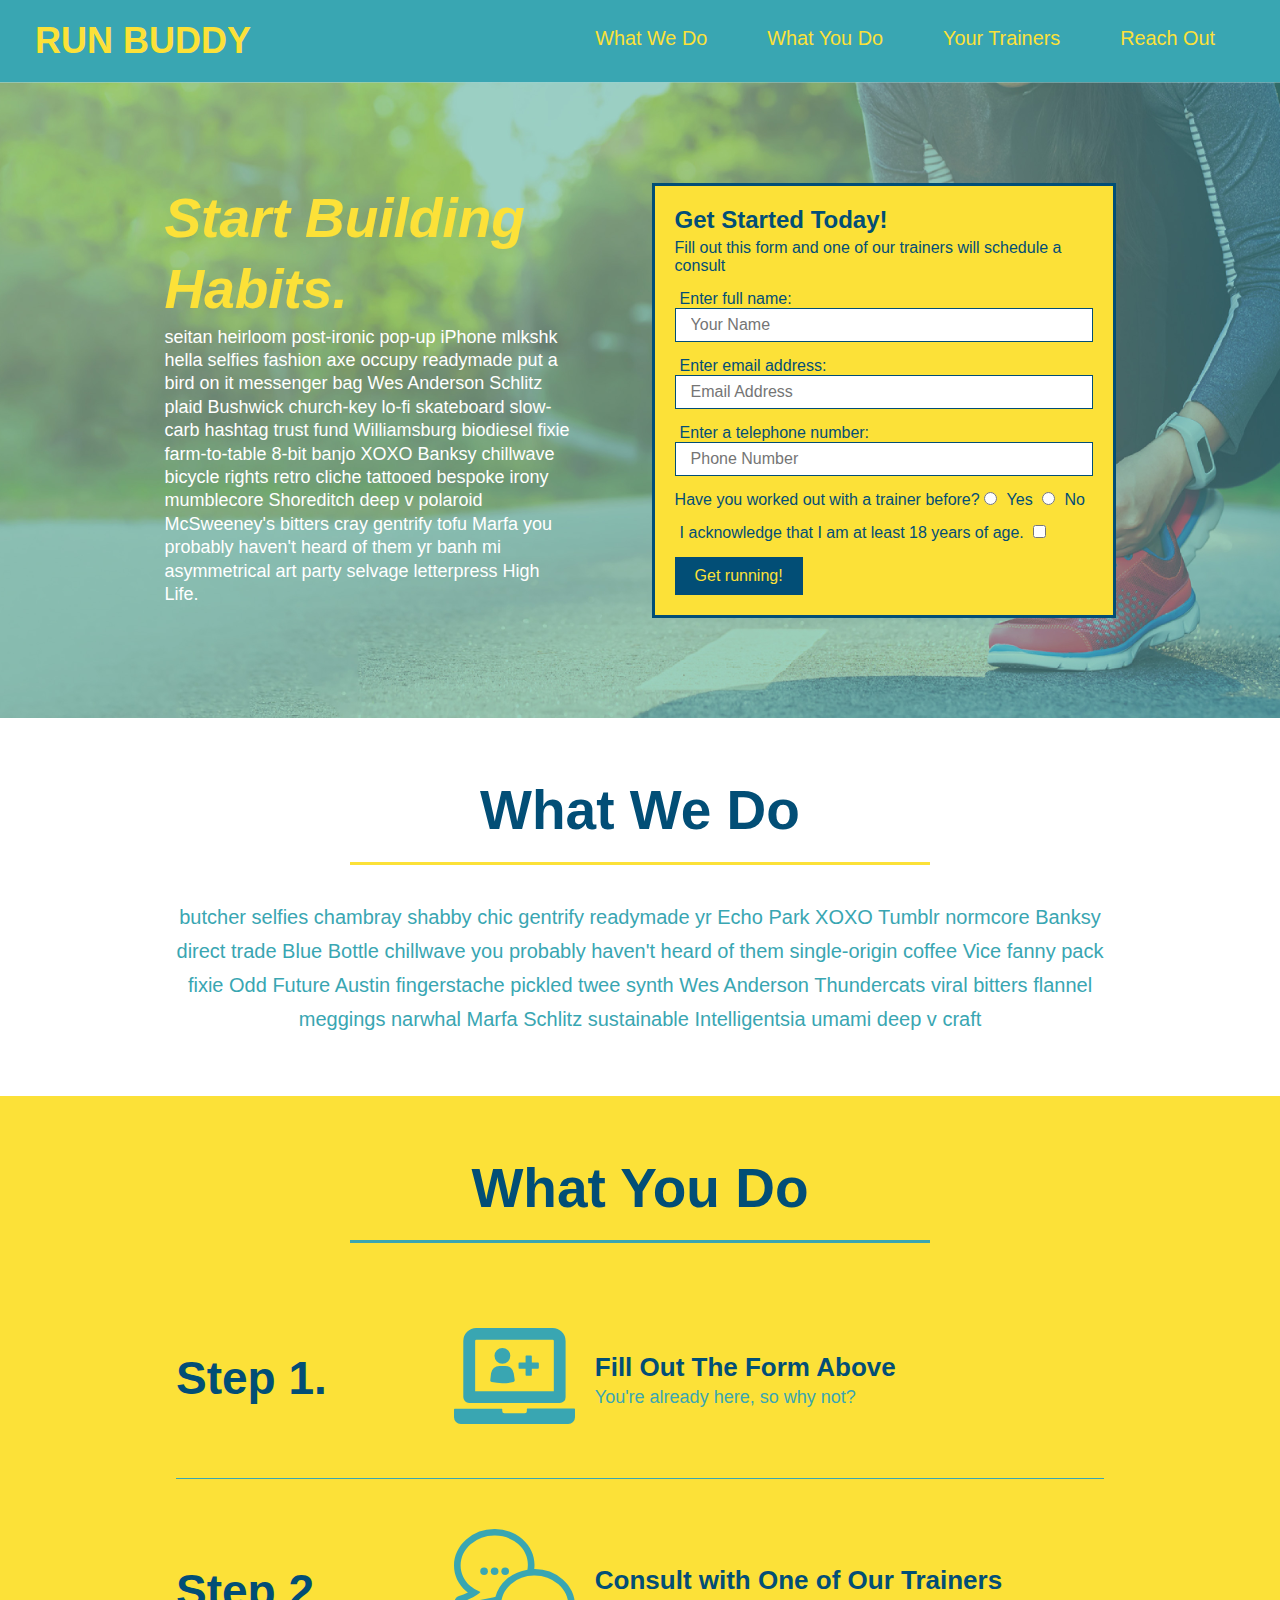
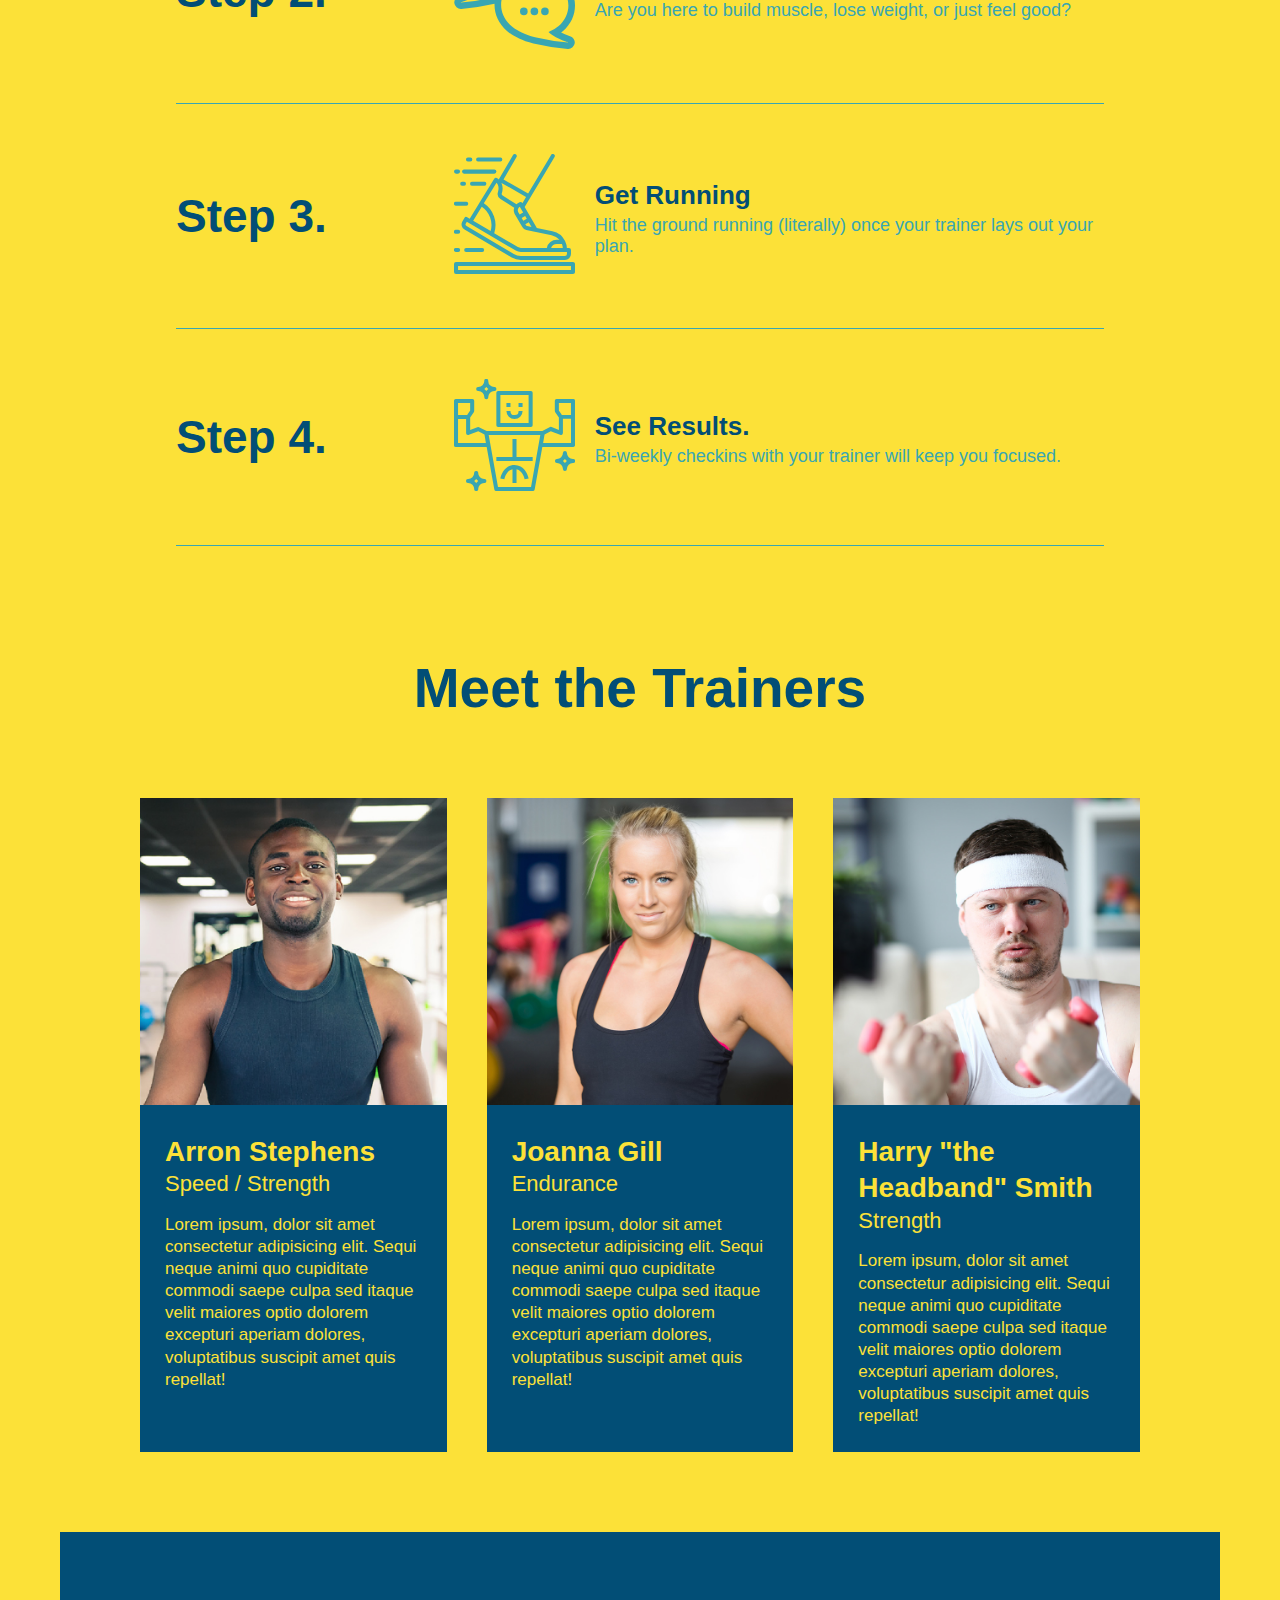
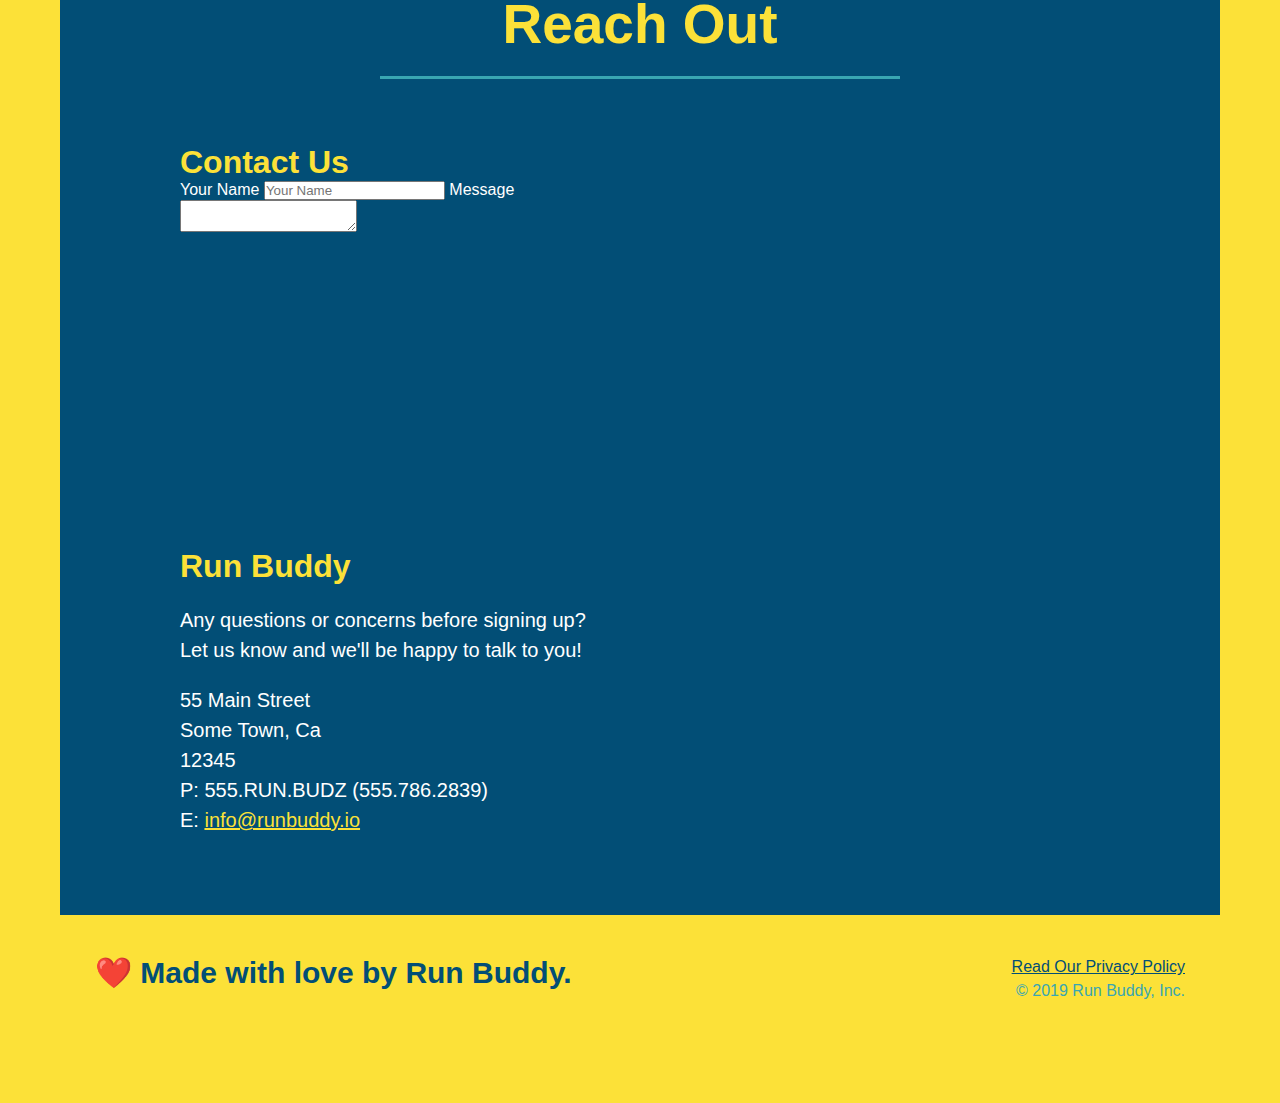
==== index.html @ 7f14a7c5 "add flexbox to the trainers" ====
<!DOCTYPE html>
<html lang="en">
    <head>
        <meta charset="UTF-8" />
        <title> Run Buddy </title>
        <link rel="stylesheet" href="./assets/css/style.css"/>
    </head>
        <body>
            <!-- navigation -->
            <header>
                <h1>
                 RUN BUDDY
                </h1>
                <nav>
                    <!-- Unordered list element -->
                    <ul>
                    <!-- List item element -->
                        <li>
                        <!-- Anchor element -->
                            <a href="#what-we-do">What We Do</a>
                        </li>
                        <li>
                            <a href="#what-you-do">What You Do</a>
                        </li>
                        <li>
                            <a href="#your-trainers">Your Trainers</a>
                        </li>
                        <li>
                            <a href="#reach-out">Reach Out</a>
                        </li>
                    </ul>
                </nav>
            </header>
                 <!-- hero/jumbotron -->
                 <section class="hero">
                     <div class="hero-cta">
                        <h2> Start Building Habits. </h2>
                        <p> 
                            seitan heirloom post-ironic pop-up iPhone mlkshk hella selfies fashion axe occupy readymade put a bird on it
                            messenger bag Wes Anderson Schlitz plaid Bushwick church-key lo-fi skateboard slow-carb hashtag trust fund
                            Williamsburg biodiesel fixie farm-to-table 8-bit banjo XOXO Banksy chillwave bicycle rights retro cliche
                            tattooed bespoke irony mumblecore Shoreditch deep v polaroid McSweeney's bitters cray gentrify tofu Marfa you
                            probably haven't heard of them yr banh mi asymmetrical art party selvage letterpress High Life.
                        </p>
                     </div>

                     <div class="hero-form"> 
                        <h3> Get Started Today! </h3>
                        <p> Fill out this form and one of our trainers will schedule a consult </p>
                        <!-- Add form element -->
                        <form>
                            <label for="name">Enter full name:</label>
                            <input type="text" placeholder="Your Name" name="name" id="name" class="form-input" />
                            <label for="email">Enter email address:</label>
                            <input type="email" placeholder="Email Address" name="email" id="email" class="form-input"/>
                            <label for="phone"> Enter a telephone number:</label>
                            <input type="tel" placeholder="Phone Number" name="phone" id="phone" class="form-input"/>
                            <p>
                                Have you worked out with a trainer before?
                                <input type="radio" name="trainer-confirm" id="trainer-yes" />
                                <label for="trainer-yes">Yes</label>
                                <input type="radio" name="trainer-confirm" id="trainer-no" />
                                <label for="trainer-no">No</label>
                            </p>
                            <p>
                                <label for="checkbox" >
                                   I acknowledge that I am at least 18 years of age.
                                </label>
                                <input type="checkbox" name="age-confirm" id="checkbox" />
                            </p>
                            <button type="submit">
                                Get running!
                            </button>
                        </form>
                    </div>
                </section>
                    <!-- end hero -->

                <!-- "what we do" section -->
                <section id="what-we-do" class="intro"> 
                    <div class="flex-row"> 
                    <h2 class="section-title primary-border"> What We Do </h2>
                    </div>

                    <div class="flex-row"> 
                    <p> 
                        butcher selfies chambray shabby chic gentrify readymade yr Echo Park XOXO Tumblr normcore Banksy direct trade Blue Bottle chillwave you probably haven't heard of them single-origin coffee Vice fanny pack fixie Odd Future Austin fingerstache pickled twee synth Wes Anderson Thundercats viral bitters flannel meggings narwhal Marfa Schlitz sustainable Intelligentsia umami deep v craft
                    </p>
                    </div>
                </section>
    
                <!-- "what you do" section -->
               <section id="what-you-do" class="steps">
                    <div class="flex-row">
                    <h2 class="section-title secondary-border"> What You Do </h2>
                    </div>
                    
                    <div class="step"> 
                        <h3> Step 1. </h3>
                        <div class="step-info"> 
                            <div class="step-img">
                                <img src="./assets/images/step-1.svg" alt="" />
                            </div>
                            <div class="step-text">
                                <h4> Fill Out The Form Above </h4>
                                <p> You're already here, so why not? </p>
                            </div>
                        </div>
                    </div>

                    <div class="step">
                        <h3> Step 2. </h3>
                        <div class="step-info">
                            <div class="step-img"> 
                                <img src="./assets/images/step-2.svg" alt="" />
                            </div>
                            <div class="step-text">
                                <h4> Consult with One of Our Trainers </h4>
                                <p> Are you here to build muscle, lose weight, or just feel good? </p>
                            </div>
                        </div>
                    </div>

                    <div class="step">
                        <h3> Step 3. </h3>
                        <div class="step-info">
                            <div class="step-img"> 
                                <img src="./assets/images/step-3.svg" alt="" />
                            </div>
                            <div class="step-text">
                                <h4> Get Running </h4>
                                <p> Hit the ground running (literally) once your trainer lays out your plan. </p>
                            </div>
                        </div>
                    </div>

                    <div class="step">
                        <h3> Step 4. </h3>
                        <div class="step-info">
                            <div class="step-img"> 
                                <img src="./assets/images/step-4.svg" alt="" />
                            </div>
                            <div class="step-text">
                                <h4> See Results. </h4>
                                <p> Bi-weekly checkins with your trainer will keep you focused. </p>
                            </div>
                        </div>
                    </div>
                
               <!-- "meet the trainers" section -->
                <section id="your-trainers">
                    <h2 class="section-title primary-border"> Meet the Trainers </h2>
                    <div class="trainers">
                    <article class="trainer">
                        <img src="./assets/images/trainer-1.jpg" alt="Arron Stephens in his workout clothes, ready to pump iron" />
                        <div class="trainer-bio">
                            <h3> Arron Stephens </h3>
                                <h4> Speed / Strength </h4>
                                    <p>
                                        Lorem ipsum, dolor sit amet consectetur adipisicing elit. Sequi neque animi quo cupiditate commodi saepe culpa sed
                                        itaque velit maiores optio dolorem excepturi aperiam dolores, voluptatibus suscipit amet quis repellat! 
                                    </p>
                        </div>
                    </article>

                    <article class="trainer">
                        <img src="./assets/images/trainer-2.jpg" alt="Joanna Gill cooling off after a workout" />
                        <div class="trainer-bio">
                            <h3> Joanna Gill </h3>
                            <h4> Endurance </h4>
                            <p>
                                Lorem ipsum, dolor sit amet consectetur adipisicing elit. Sequi neque animi quo cupiditate commodi saepe culpa sed
                                itaque velit maiores optio dolorem excepturi aperiam dolores, voluptatibus suscipit amet quis repellat! 
                            </p>
                        </div>
                    </article>

                    <article class="trainer">
                        <img src="./assets/images/trainer-3.jpg" alt="Harry Smith wearing a headband and lifting comically small pink weights" />
                        <div class="trainer-bio">
                            <h3> Harry "the Headband" Smith </h3>
                            <h4> Strength </h4>
                            <p>
                                Lorem ipsum, dolor sit amet consectetur adipisicing elit. Sequi neque animi quo cupiditate commodi saepe culpa sed
                                itaque velit maiores optio dolorem excepturi aperiam dolores, voluptatibus suscipit amet quis repellat! 
                            </p>
                        </div>
                    </article>
                    </div>  
                </section>
    
                <!-- "reach out" -->
                <section id="reach-out" class="contact">
                    <h2 class="section-title secondary-border"> Reach Out </h2>
                    <div class="contact-info">

                        <div class="contact-form">
                            <h3> Contact Us </h3>
                            <form>
                                <label for="contact-name"> Your Name </label>
                                <input type="text" id="contact-name" placeholder="Your Name" />

                                <label for="contact-message"> Message </label>
                                <textarea id="contact-message" placeholder="Message"> </textarea>
                            </form>
                        </div>

                        <iframe src="https://www.google.com/maps/embed?pb=!1m18!1m12!1m3!1d412184.0395736126!2d-87.06543234691927!3d36.18631404039682!2m3!1f0!2f0!3f0!3m2!1i1024!2i768!4f13.1!3m3!1m2!1s0x8864ec3213eb903d%3A0x7d3fb9d0a1e9daa0!2sNashville%2C%20TN!5e0!3m2!1sen!2sus!4v1591301170912!5m2!1sen!2sus" 
                        width="400" 
                        height="400" 
                        frameborder="0" 
                        style="border:0;" 
                        allowfullscreen=
                        > </iframe>
                        
                    <div>
                        <h3> Run Buddy </h3>
                        <p>
                            Any questions or concerns before signing up?
                            <br />
                            Let us know and we'll be happy to talk to you!
                        </p>

                        <address> 
                            55 Main Street <br/>
                            Some Town, Ca <br/>
                            12345 <br/>
                            P: 555.RUN.BUDZ (555.786.2839) <br/>
                            E: <a href="mailto:info@runbuddy.io">info@runbuddy.io</a>
                        </address>
                    </div>
                </section>
    
                <!-- footer -->
                <footer>
                    <h2> ❤️ Made with love by Run Buddy. </h2>
                    <div>
                        <a href="./privacy-policy.html"> Read Our Privacy Policy </a> <br />
                        &copy; 2019 Run Buddy, Inc.
                    </div>
                </footer>
        </body>
</html>
---- assets/css/style.css ----
* {
    margin: 0;
    padding: 0;
    box-sizing: border-box;
}
body { 
    color: #39a6b2;
    font-family: Helvetica, Arial, sans-serif;
}
/* apply styles to <header> */
header {
    padding: 20px 35px;
    background-color: #39a6b2;
    display: flex;
    justify-content: space-between;
    flex-wrap: wrap;
}
header h1 {
    font-weight: bold;
    font-size: 36px;
    color: #fce138;
    margin: 0;
}
header a {
    text-decoration: none;
    color: #fce138
}
header nav {
    margin: 7px 0;
}
header nav ul {
    display: flex;
    flex-wrap: wrap;
    justify-content: space-between;
    align-items: center;
    list-style: none;
}
header nav ul li a{
    margin: 0 30px;
    font-weight: lighter;
    font-size: 1.55vw;
}
footer {
    display: flex;
    justify-content: space-between;
    flex-wrap: wrap;
    background: #fce138;
    width: 100%;
    padding: 40px 35px;
}
footer h2 {
    color: #024e76;
    font-size: 30px;
    margin: 0;
}
footer div {
    line-height: 1.5;
    text-align: right;
}
footer a {
    color: #024e76;
}
section {
    padding: 60px;
}
.hero {
    background-image: url("../images/hero-bg.jpg");
    background-size: cover;
    background-position: center;
    display: flex;
    justify-content: center;
    flex-wrap: wrap;
}
.hero-cta {
    width: 35%;
    text-algin: right;
    margin: 3.5%;
    color: #fff;
    font-size: 18px;
    line-height: 1.3;
}
.hero-cta h2 {
    font-style: italic;
    font-size: 55px;
    color: #fce138;
}
.hero-form {
    border: 3px solid #024e76;
    background-color: #fce138;
    padding: 20px;
    color: #024e76;
    width: 40%;
    margin: 3.5%;gfe
}
.hero-form h3 {
    font-size: 24px;
    margin: 0;
}
.hero-form p {
    margin: 5px 0 15px 0;
}
.form-input {
    border: 1px solid #024e76;
    display: block;
    padding: 7px 15px;
    font-size: 16px;
    color: #024e76;
    width: 100%;
    margin-bottom: 15px;
}
.hero-form label {
    margin: 0 5px;
}
.hero-form button {
    background-color: #024e76;
    color: #fce138;
    font-size: 16px;
    padding: 10px 20px;
    border: none;
}
.intro h2 {
    font-size: 55px;
    color: #024e76;
    margin-bottom: 35px;
    padding: 0 100px 20px 100px;
    border-bottom: 3px solid;
    border-color: #fce138;
    display: inline-block;
}
.intro p {
    line-height: 1.7;
    color: #39a6b2;
    width: 80%;
    font-size: 20px;
    margin: 0 auto;
    text-align: center;
}
.section-title {
    font-size: 55px;
    color: #024e76;
    border-bottom: 3px solid;
    border-color: #39a6b2;
    padding-bottom: 20px;
    text-align: center;
    margin: 0 auto 35px auto;
    width: 50%;
}
.steps {
    background: #fce138;
}
.step {
    margin: 50px auto;
    padding-bottom: 50px;
    width: 80%;
    border-bottom: 1px solid #39a6b2;
    display: flex;
    flex-wrap: wrap;
    align-items: center;
    justify-content: space-between;
}
.step h3 {
    color: #024e76;
    font-size: 46px;
    flex: 1 30%;
}
.step-text h4 {
    font-size: 26px;
    line-height: 1.5;
    color: #024e76;
}
.step-text p {
    color: #39a6b2;
    font-size: 18px;
}
.step-text {
    flex: 12;
}
.step-info {
    flex: 2 70%;
    display: flex;
    flex-wrap: wrap;
    align-items: center;
}
.step-img {
    flex: 1 12%;
    margin-right: 20px;
}
.step-img img {
    max-width: 100%;
}
.primary-border {
    border-color: #fce138
}
.trainers {
    width: 100%;
    margin: 0 auto;
    display: flex;
    flex-wrap: wrap;
    justify-content: space-around;
}
.trainer {
    margin: 20px;
    background: #024e76;
    color: #fce138;
    flex: 1;
}
.trainer img {
    width: 100%;
}
.trainer-bio {
    padding: 25px;
    line-height: 1.3;
}
.text-left {
    text-align: left;
}
.text-right {
    text-align: right;
}
.trainer-bio h3 {
    font-size: 28px;
}
.trainer-bio h4 {
    font-weight: lighter;
    font-size: 22px;
    margin-bottom: 15px;
}
.trainer-bio p {
    font-size: 17px;
}
.contact {
    background-color: #024e76;
}
.contact h2 {
    color: #fce138;
}
.contact-info iframe {
    width: 400px;
    height: 400px;
}
.contact-info div {
    width: 410px;
    display: inline-block;
    vertical-align: top;
    text-align: left;
    margin: 30px 0 0 60px;
    color: white;
}
.contact-info h3 {
    color: #fce138;
    font-size: 32px;
}
.contact-info p, .contact-info address {
    margin: 20px 0;
    line-height: 1.5;
    font-size: 20px;
    font-style: normal;
}
.contact-info a {
    color: #fce138
}
.flex-row {
    display: flex;
}
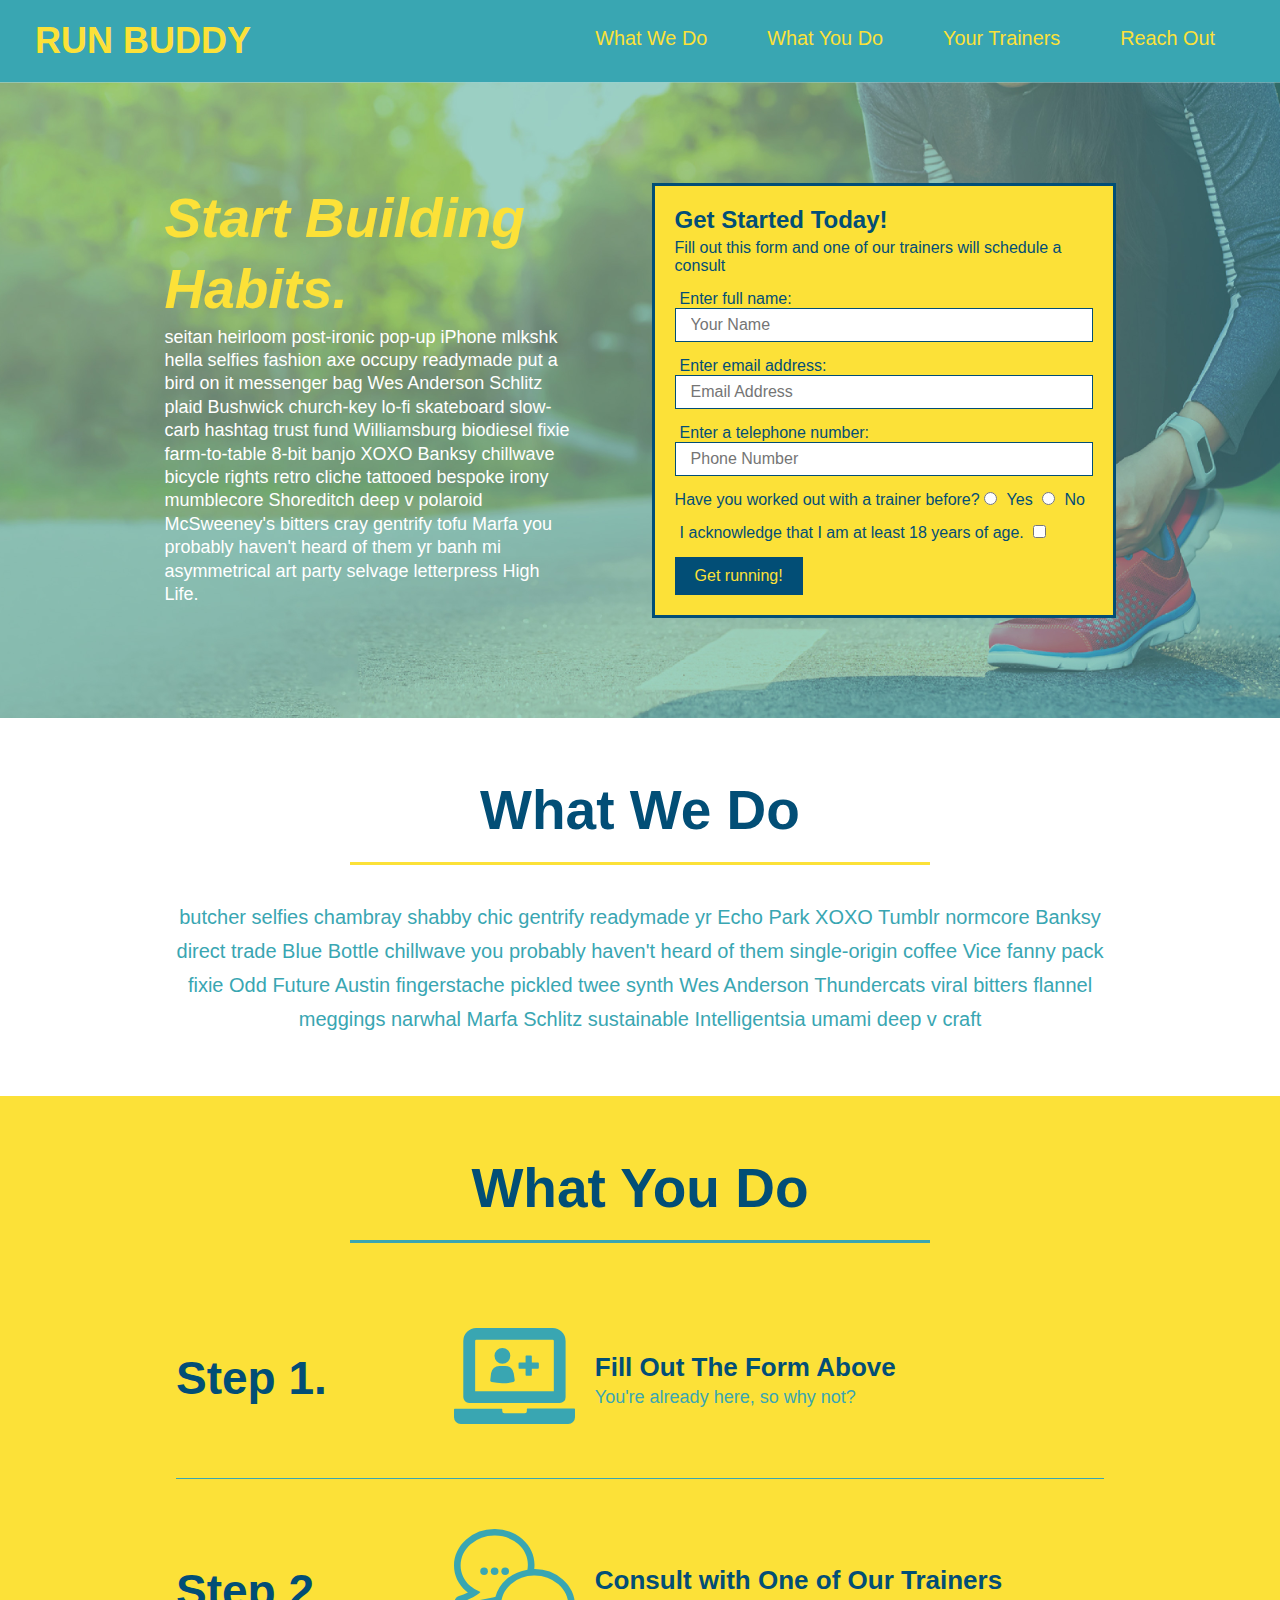
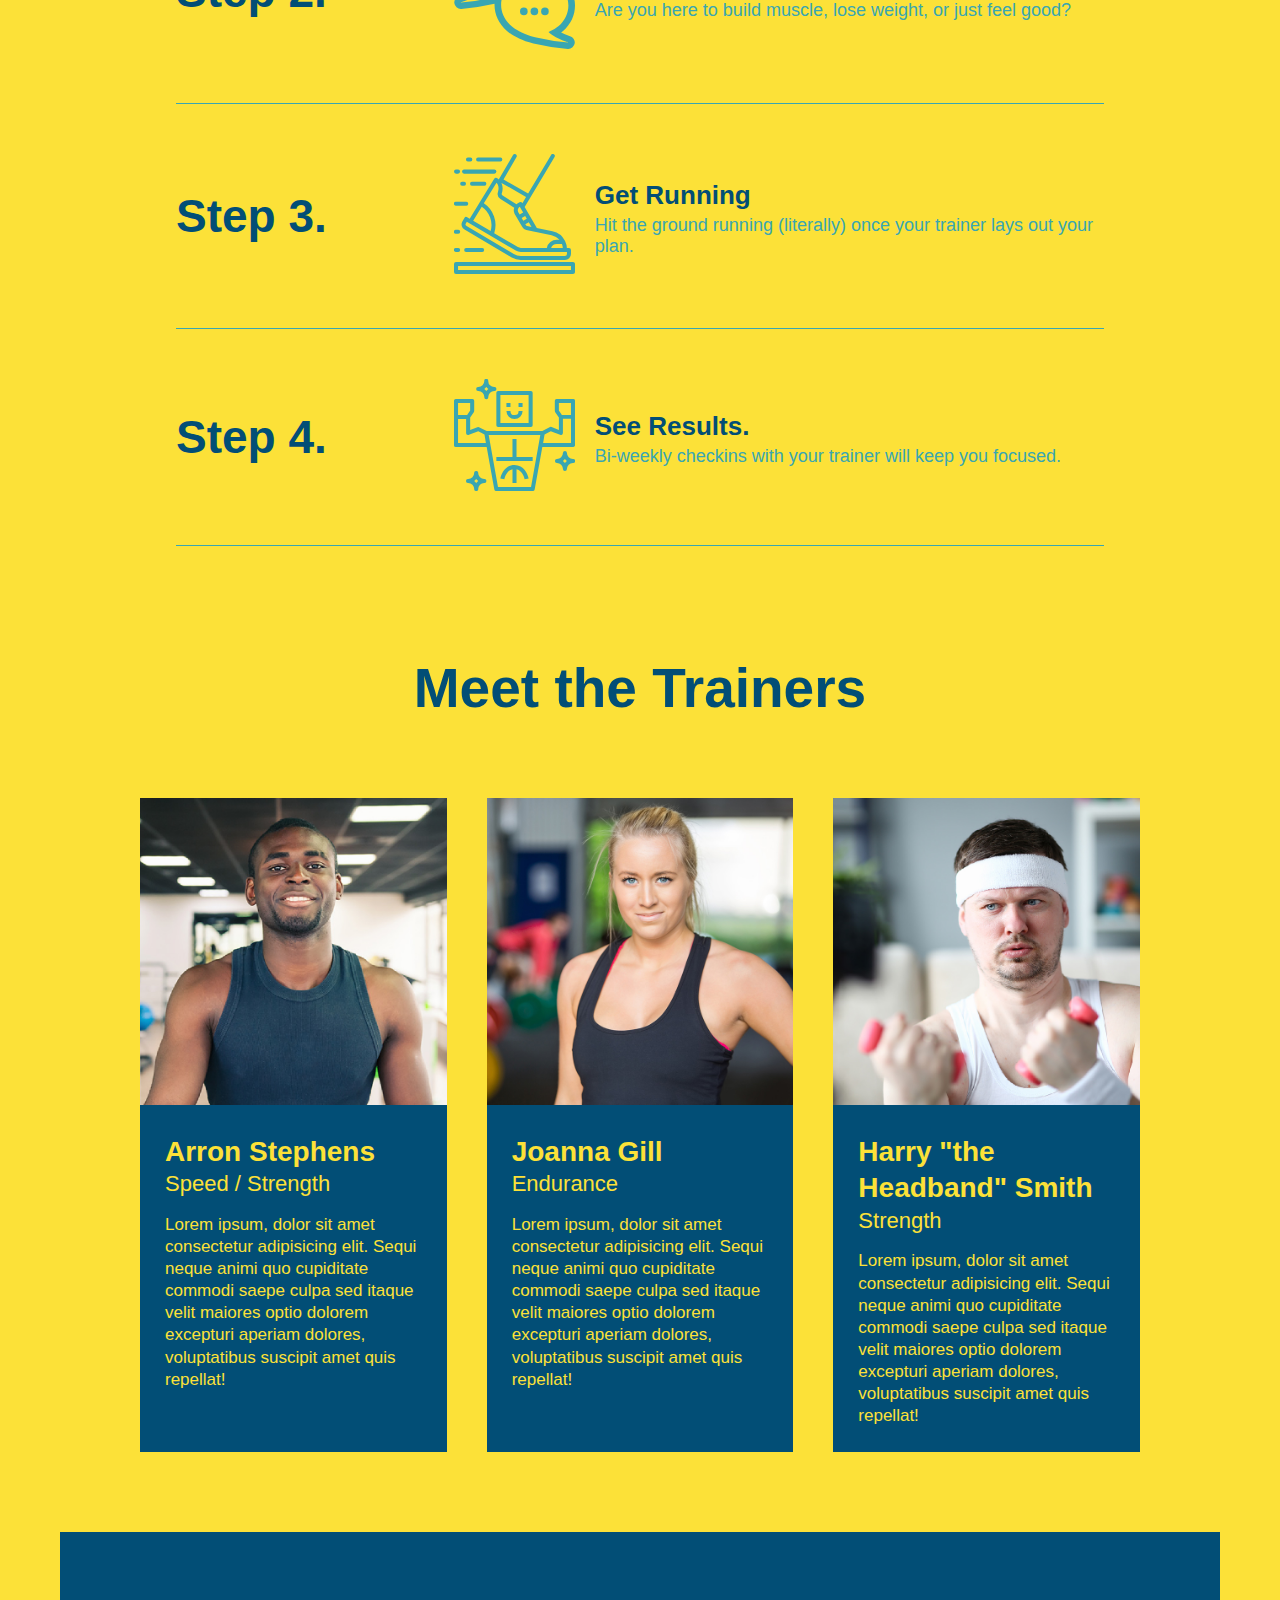
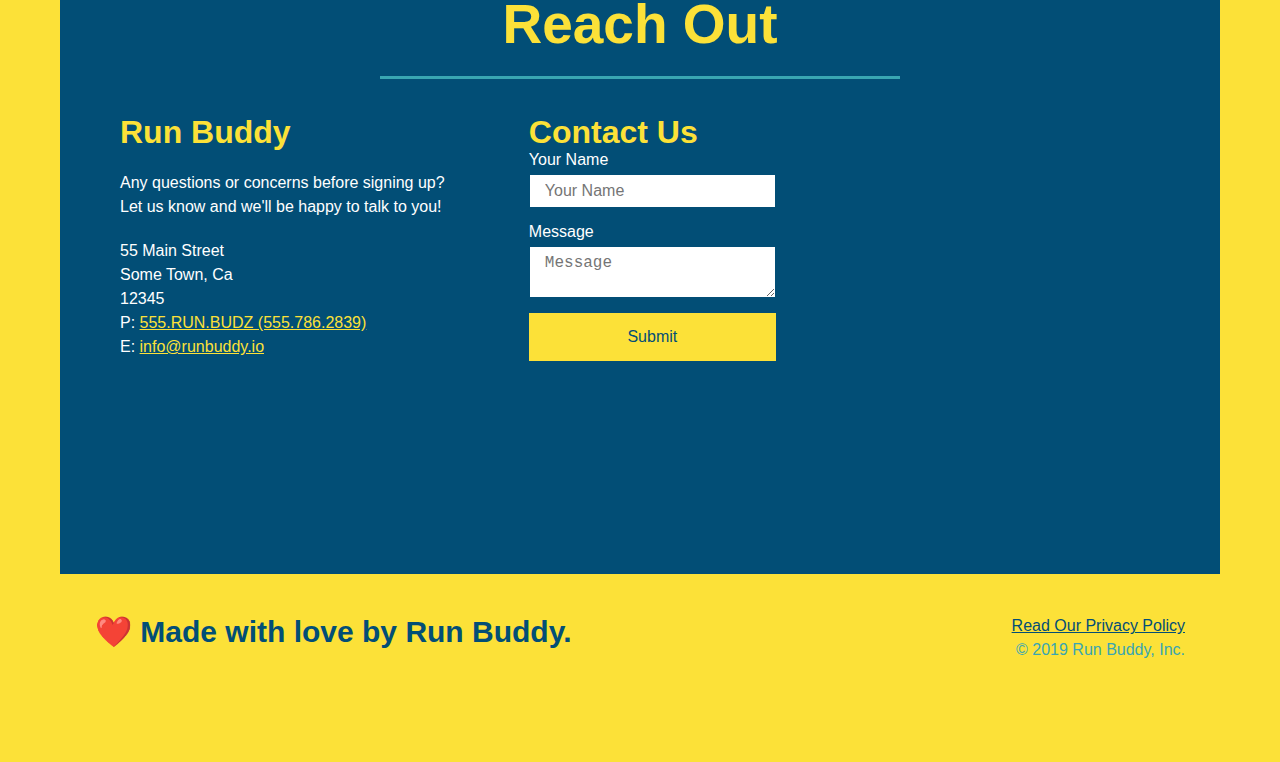
==== commit aea3f83b: "add flexbox to reachout" ====
--- a/index.html
+++ b/index.html
@@ -193,42 +193,40 @@
                 <section id="reach-out" class="contact">
                     <h2 class="section-title secondary-border"> Reach Out </h2>
                     <div class="contact-info">
-
-                        <div class="contact-form">
-                            <h3> Contact Us </h3>
-                            <form>
-                                <label for="contact-name"> Your Name </label>
-                                <input type="text" id="contact-name" placeholder="Your Name" />
-
-                                <label for="contact-message"> Message </label>
-                                <textarea id="contact-message" placeholder="Message"> </textarea>
-                            </form>
-                        </div>
-
-                        <iframe src="https://www.google.com/maps/embed?pb=!1m18!1m12!1m3!1d412184.0395736126!2d-87.06543234691927!3d36.18631404039682!2m3!1f0!2f0!3f0!3m2!1i1024!2i768!4f13.1!3m3!1m2!1s0x8864ec3213eb903d%3A0x7d3fb9d0a1e9daa0!2sNashville%2C%20TN!5e0!3m2!1sen!2sus!4v1591301170912!5m2!1sen!2sus" 
-                        width="400" 
-                        height="400" 
-                        frameborder="0" 
-                        style="border:0;" 
-                        allowfullscreen=
-                        > </iframe>
-                        
-                    <div>
-                        <h3> Run Buddy </h3>
-                        <p>
+                        <div>
+                          <h3>Run Buddy</h3>
+                          <p>
                             Any questions or concerns before signing up?
                             <br />
                             Let us know and we'll be happy to talk to you!
-                        </p>
-
-                        <address> 
-                            55 Main Street <br/>
-                            Some Town, Ca <br/>
-                            12345 <br/>
-                            P: 555.RUN.BUDZ (555.786.2839) <br/>
-                            E: <a href="mailto:info@runbuddy.io">info@runbuddy.io</a>
-                        </address>
-                    </div>
+                          </p>
+                      
+                          <address>
+                            55 Main Street <br />
+                            Some Town, Ca <br />
+                            12345 <br />
+                            P: <a href="tel:555.786.2839">555.RUN.BUDZ (555.786.2839)</a><br />
+                            E: <a href="mailto://info@runbuddy.io">info@runbuddy.io</a>
+                          </address>
+                      
+                        </div>
+                      
+                        <div class="contact-form">
+                          <h3>Contact Us</h3>
+                          <form>
+                            <label for="contact-name">Your Name</label>
+                            <input type="text" id="contact-name" placeholder="Your Name" />
+                      
+                            <label for="contact-message">Message</label>
+                            <textarea id="contact-message" placeholder="Message"></textarea>
+                      
+                            <button type="submit">Submit</button>
+                          </form>
+                        </div>
+                      
+                        <iframe
+                          src="https://www.google.com/maps/embed?pb=!1m14!1m12!1m3!1d12182.30520634488!2d-74.0652613!3d40.2407219!2m3!1f0!2f0!3f0!3m2!1i1024!2i768!4f13.1!5e0!3m2!1sen!2sus!4v1561060983193!5m2!1sen!2sus"
+                          frameborder="0" style="border:0" allowfullscreen></iframe>
                 </section>
     
                 <!-- footer -->
--- a/assets/css/style.css
+++ b/assets/css/style.css
@@ -234,16 +234,15 @@
 .contact h2 {
     color: #fce138;
 }
+.contact-info {
+    display: flex;
+    justify-content: space-between;
+    flex-wrap: wrap;
+}
 .contact-info iframe {
-    width: 400px;
     height: 400px;
 }
 .contact-info div {
-    width: 410px;
-    display: inline-block;
-    vertical-align: top;
-    text-align: left;
-    margin: 30px 0 0 60px;
     color: white;
 }
 .contact-info h3 {
@@ -253,12 +252,31 @@
 .contact-info p, .contact-info address {
     margin: 20px 0;
     line-height: 1.5;
-    font-size: 20px;
+    font-size: 16px;
     font-style: normal;
 }
 .contact-info a {
     color: #fce138
 }
+.contact-form input, .contact-form textarea {
+    border: 1px solid #024e76;
+    display: block;
+    padding: 7px 15px;
+    font-size: 16px;
+    color: #024e76;
+    width: 100%;
+    margin-bottom: 15px;
+    margin-top: 5px;
+}
+.contact-form button {
+    width: 100%;
+    border: none;
+    background: #fce138;
+    color: #024e76;
+    text-align: center;
+    padding: 15px 0;
+    font-size: 16px;
+}
 .flex-row {
     display: flex;
 }
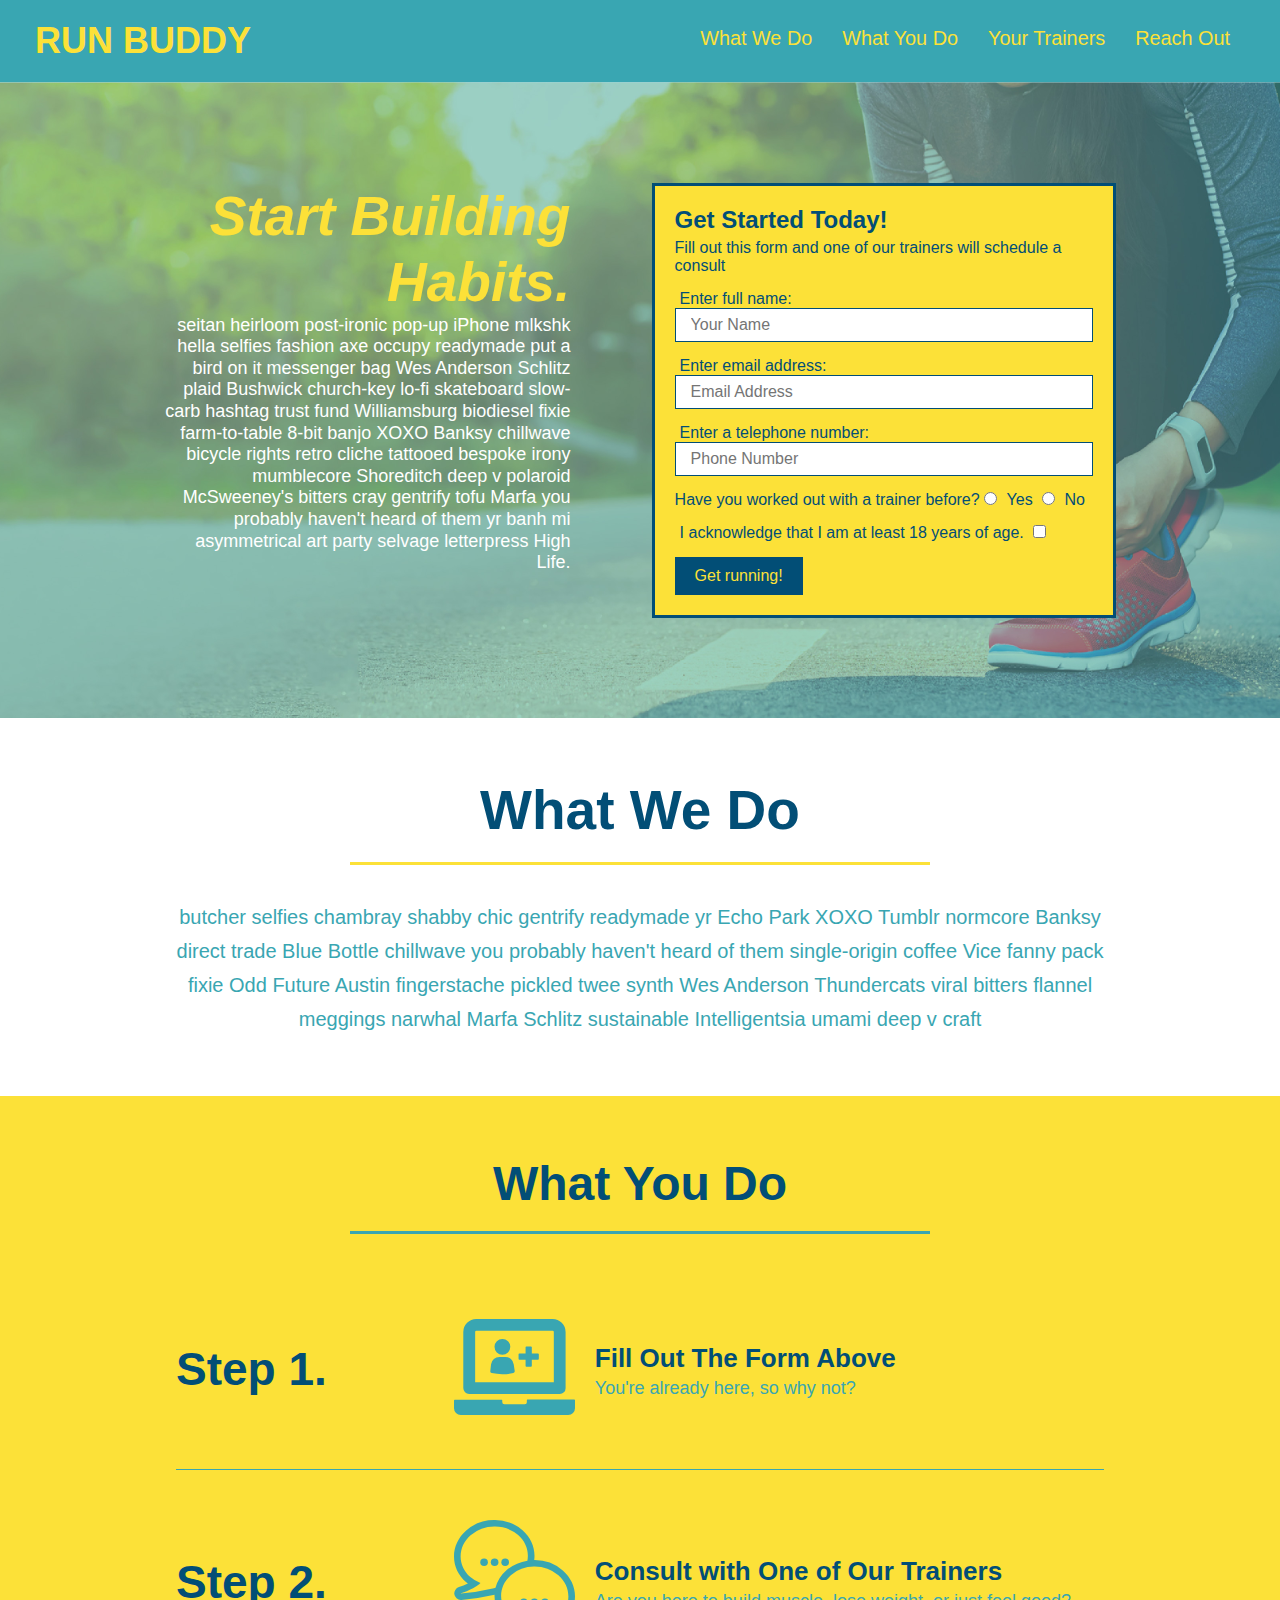
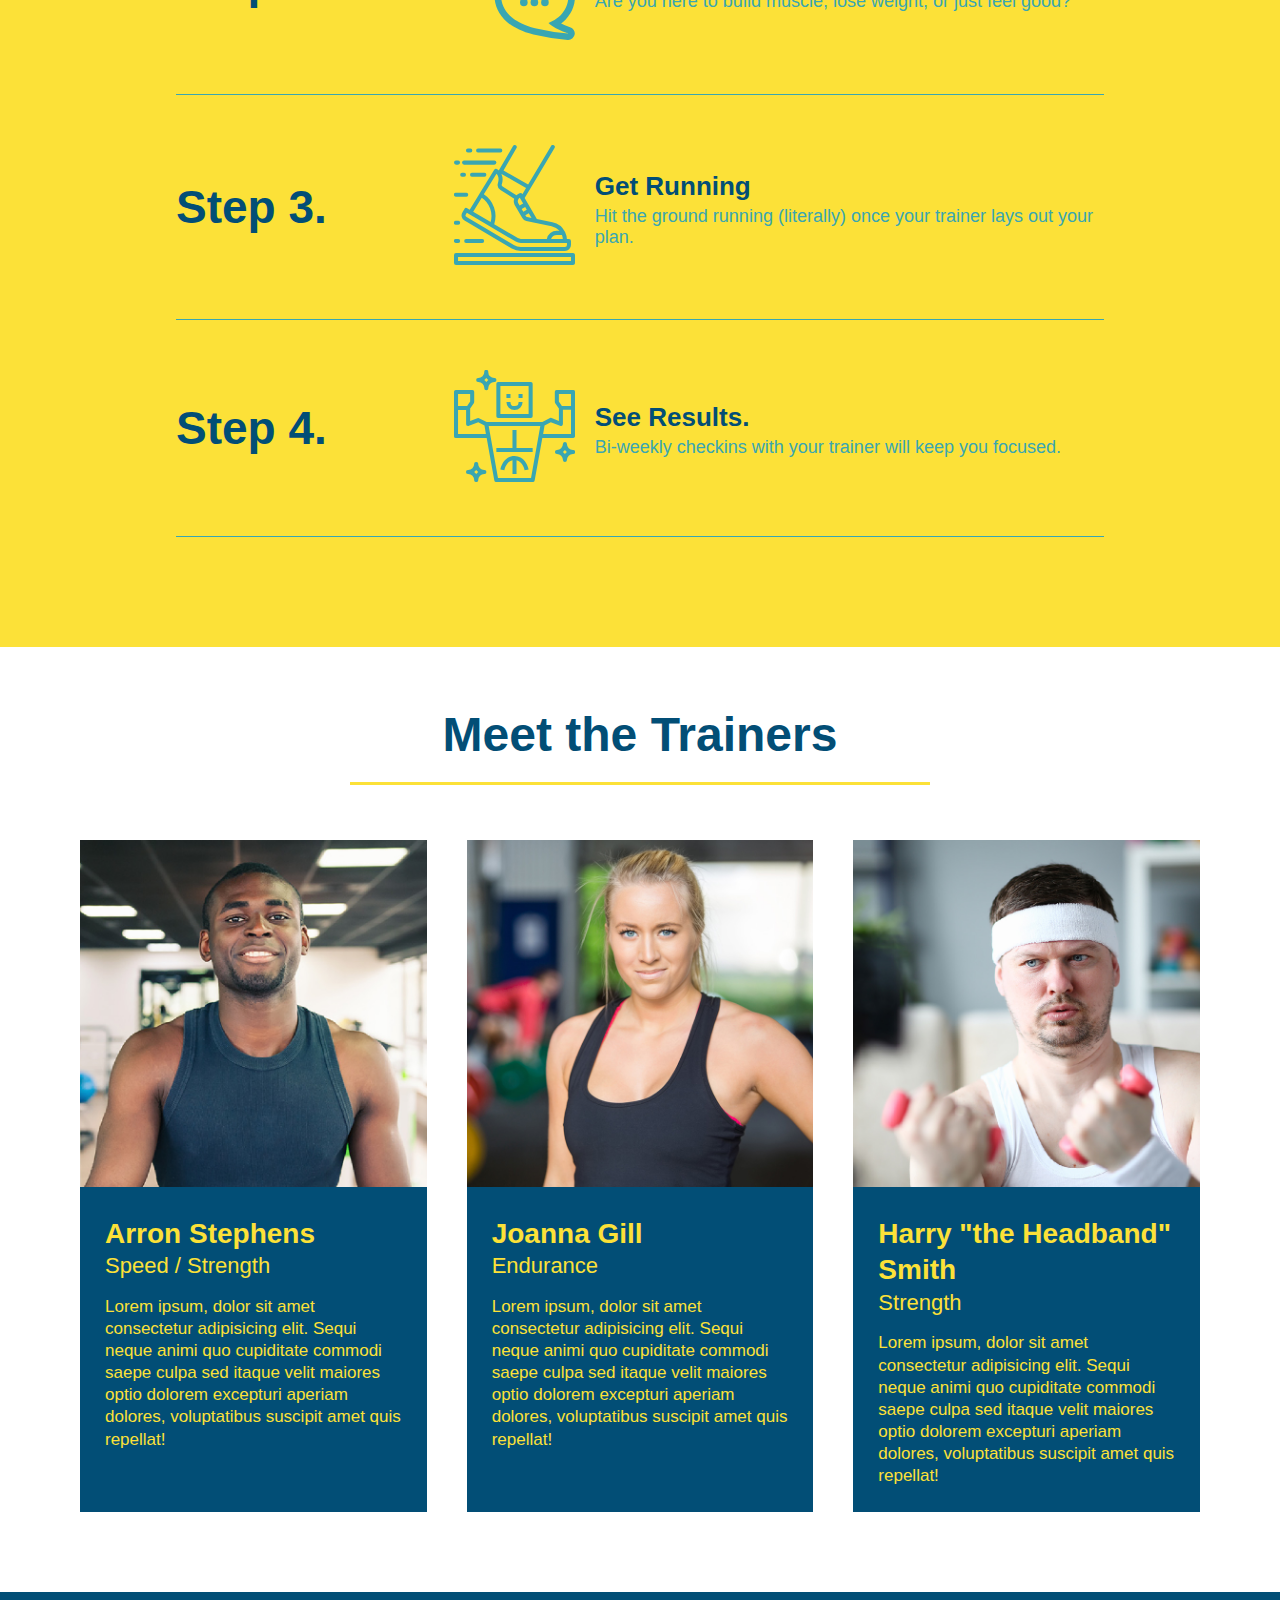
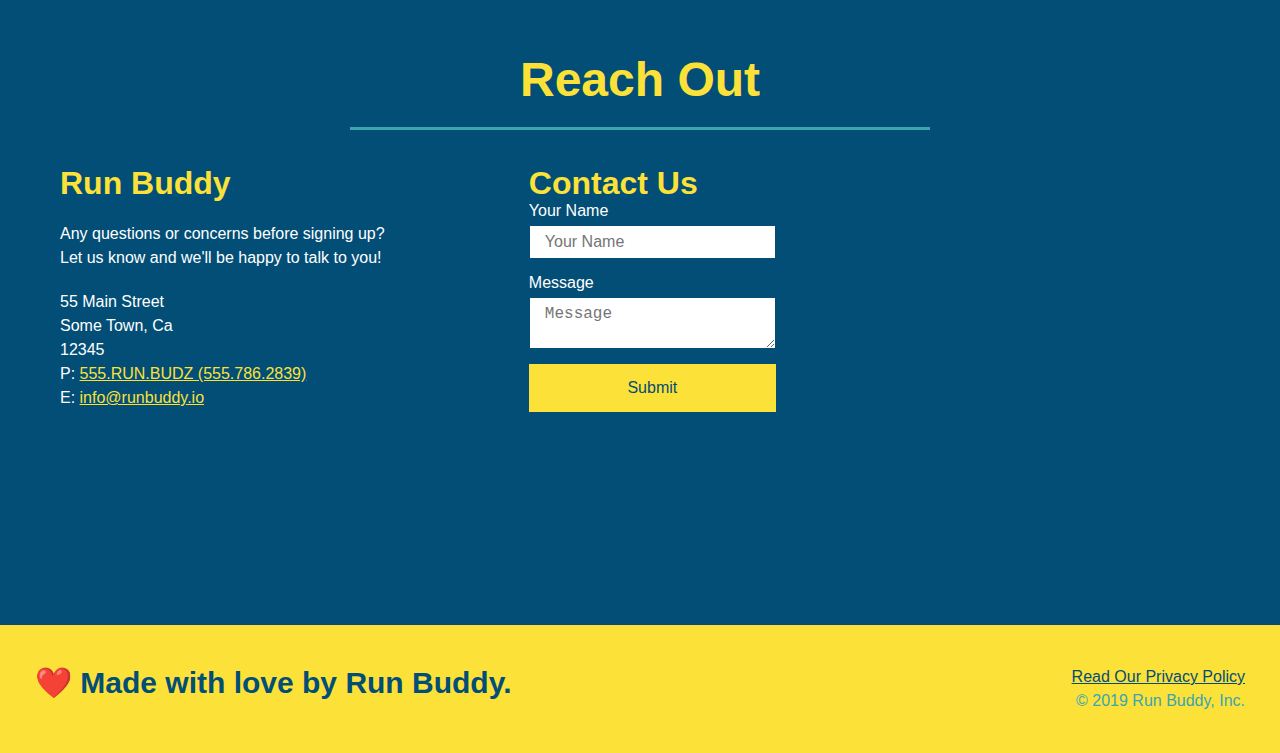
==== commit 4c6a64df: "add more media queries" ====
--- a/index.html
+++ b/index.html
@@ -90,7 +90,7 @@
                 </section>
     
                 <!-- "what you do" section -->
-               <section id="what-you-do" class="steps">
+               <section id="what-you-do" class="steps"> 
                     <div class="flex-row">
                     <h2 class="section-title secondary-border"> What You Do </h2>
                     </div>
@@ -146,11 +146,13 @@
                             </div>
                         </div>
                     </div>
+                </section>
                 
                <!-- "meet the trainers" section -->
                 <section id="your-trainers">
                     <h2 class="section-title primary-border"> Meet the Trainers </h2>
                     <div class="trainers">
+
                     <article class="trainer">
                         <img src="./assets/images/trainer-1.jpg" alt="Arron Stephens in his workout clothes, ready to pump iron" />
                         <div class="trainer-bio">
--- a/assets/css/style.css
+++ b/assets/css/style.css
@@ -36,7 +36,7 @@
     list-style: none;
 }
 header nav ul li a{
-    margin: 0 30px;
+    padding: 10px 15px;
     font-weight: lighter;
     font-size: 1.55vw;
 }
@@ -70,14 +70,15 @@
     display: flex;
     justify-content: center;
     flex-wrap: wrap;
+    align-items: flex-start;
 }
 .hero-cta {
     width: 35%;
-    text-algin: right;
+    text-align: right;
     margin: 3.5%;
     color: #fff;
     font-size: 18px;
-    line-height: 1.3;
+    line-height: 1.2;
 }
 .hero-cta h2 {
     font-style: italic;
@@ -136,7 +137,7 @@
     text-align: center;
 }
 .section-title {
-    font-size: 55px;
+    font-size: 48px;
     color: #024e76;
     border-bottom: 3px solid;
     border-color: #39a6b2;
@@ -280,3 +281,110 @@
 .flex-row {
     display: flex;
 }
+
+/* Media Query for Smaller Desktop Screens and Smaller */
+@media screen and (max-width: 980px) {
+    header {
+        padding-bottom: 0;
+    }
+
+    header h1 {
+        width: 100%;
+        text-align: center;
+    }
+
+    header nav ul {
+        margin-top: 20px;
+        width: 100%;
+        justify-content: center;
+    }
+
+    header nav ul li a {
+        font-size: 20px;
+    }
+
+    footer h2, footer div {
+        text-align: center;
+        width: 100%;
+    }
+
+    .hero-cta, .hero-form {
+        width: 100%;
+    }
+
+    .hero-cta {
+        text-align: center;
+    }
+
+    .section-title {
+        width: 80%;
+    }
+
+    .trainer {
+        flex: 0 70%;
+    }
+
+    .contact-info iframe {
+        flex: 1 100%;
+    }
+}
+
+/* Media Query for Tablets and Smaller */
+@media screen and (max-width: 768px) {
+    section {
+        padding: 30px 15px;
+    }
+
+    .step h3 {
+        flex: 1 100%;
+        text-align: center;
+    }
+
+    .step-info {
+        flex: 2 100%;
+        text-align: center;
+        justify-content: center;
+    }
+
+    .step-img {
+        flex: 0 32%;
+        margin-right: 0;
+        margin-top: 15px;
+        margin-bottom: 15px;
+    }
+
+    .step-text {
+        flex: 100%;
+    }
+}
+
+/* Media Query for Mobile Phones and Smaller */
+@media screen and (max-width: 575px) {
+    .hero-form button {
+        width: 100%;
+    }
+
+    .section-title {
+        width: 95%;
+    }
+
+    .intro p {
+        width: 100%;
+    }
+
+    .trainer {
+        flex: 0 100%;
+    }
+
+    .contact-info {
+        text-align: center;
+    }
+
+    .contact-info > * {
+        flex: 0 100%;
+    }
+
+    .contact-form {
+        order: 3;
+    }
+}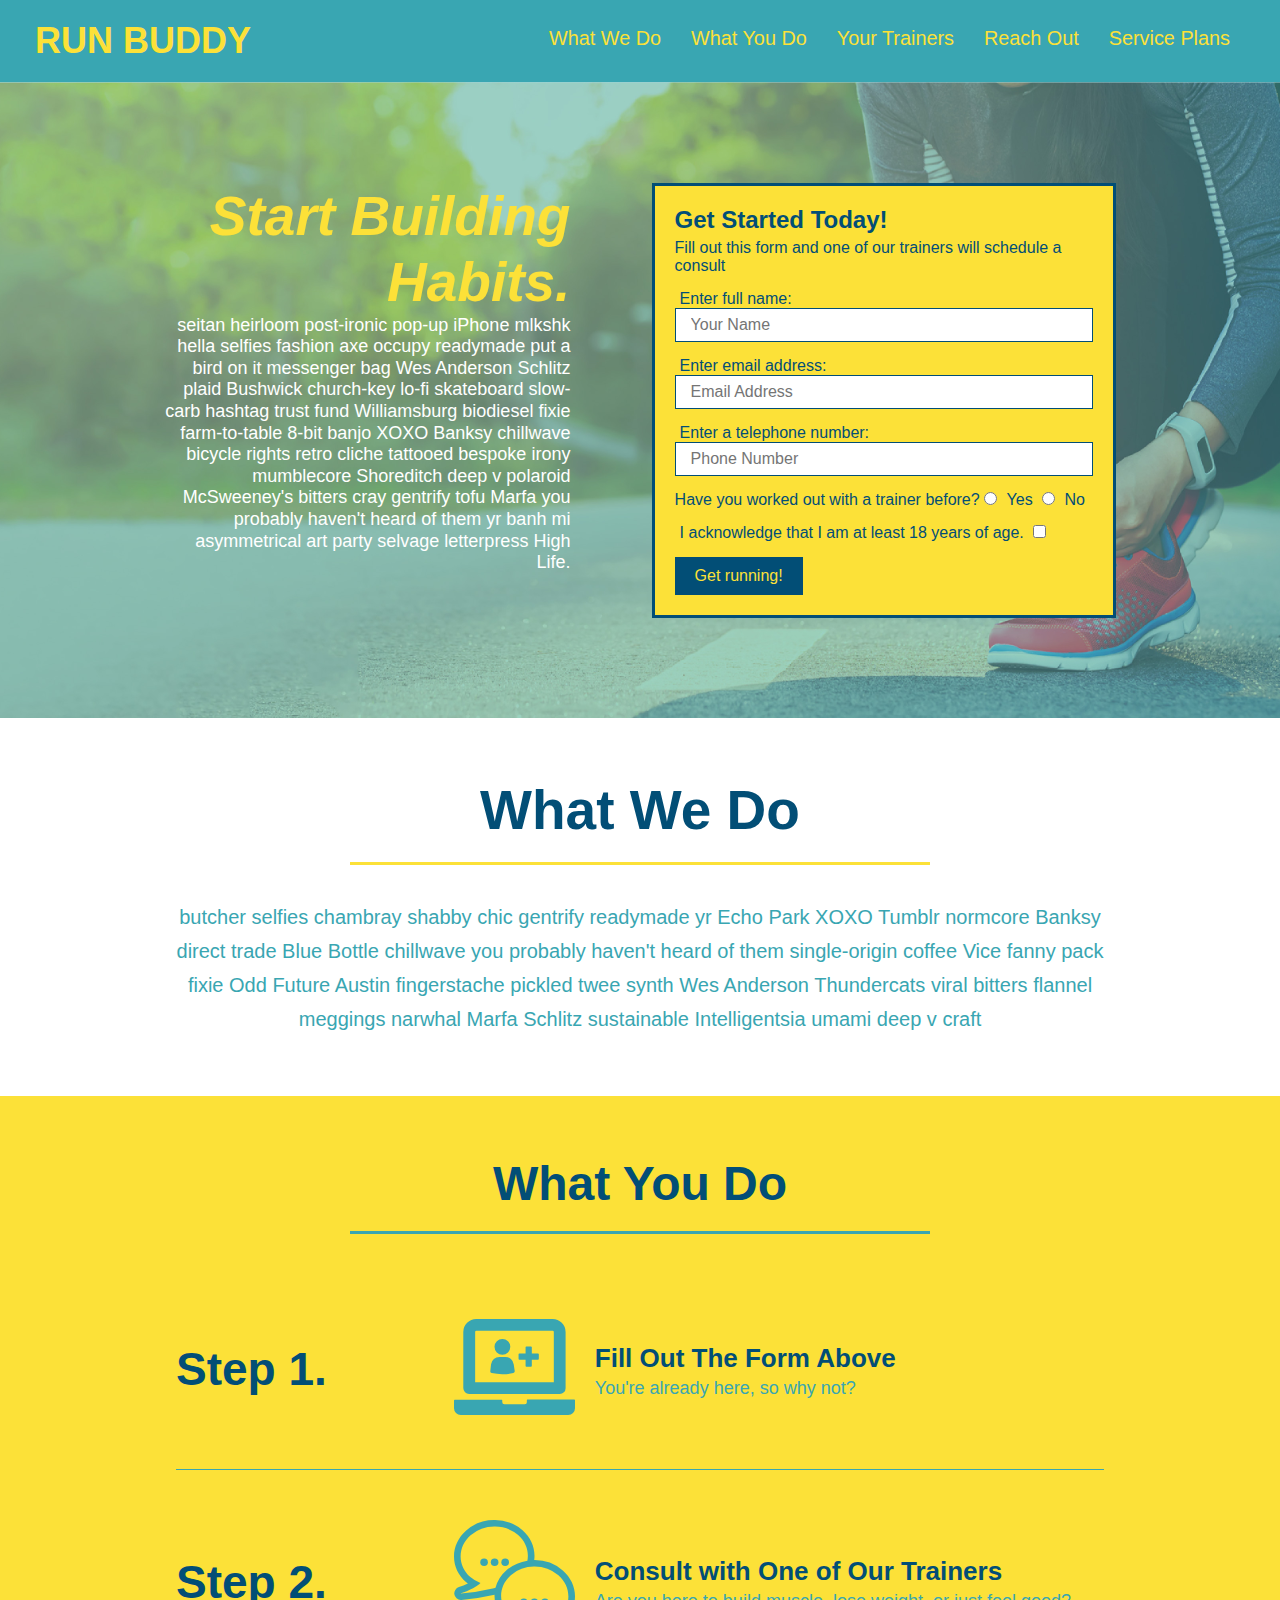
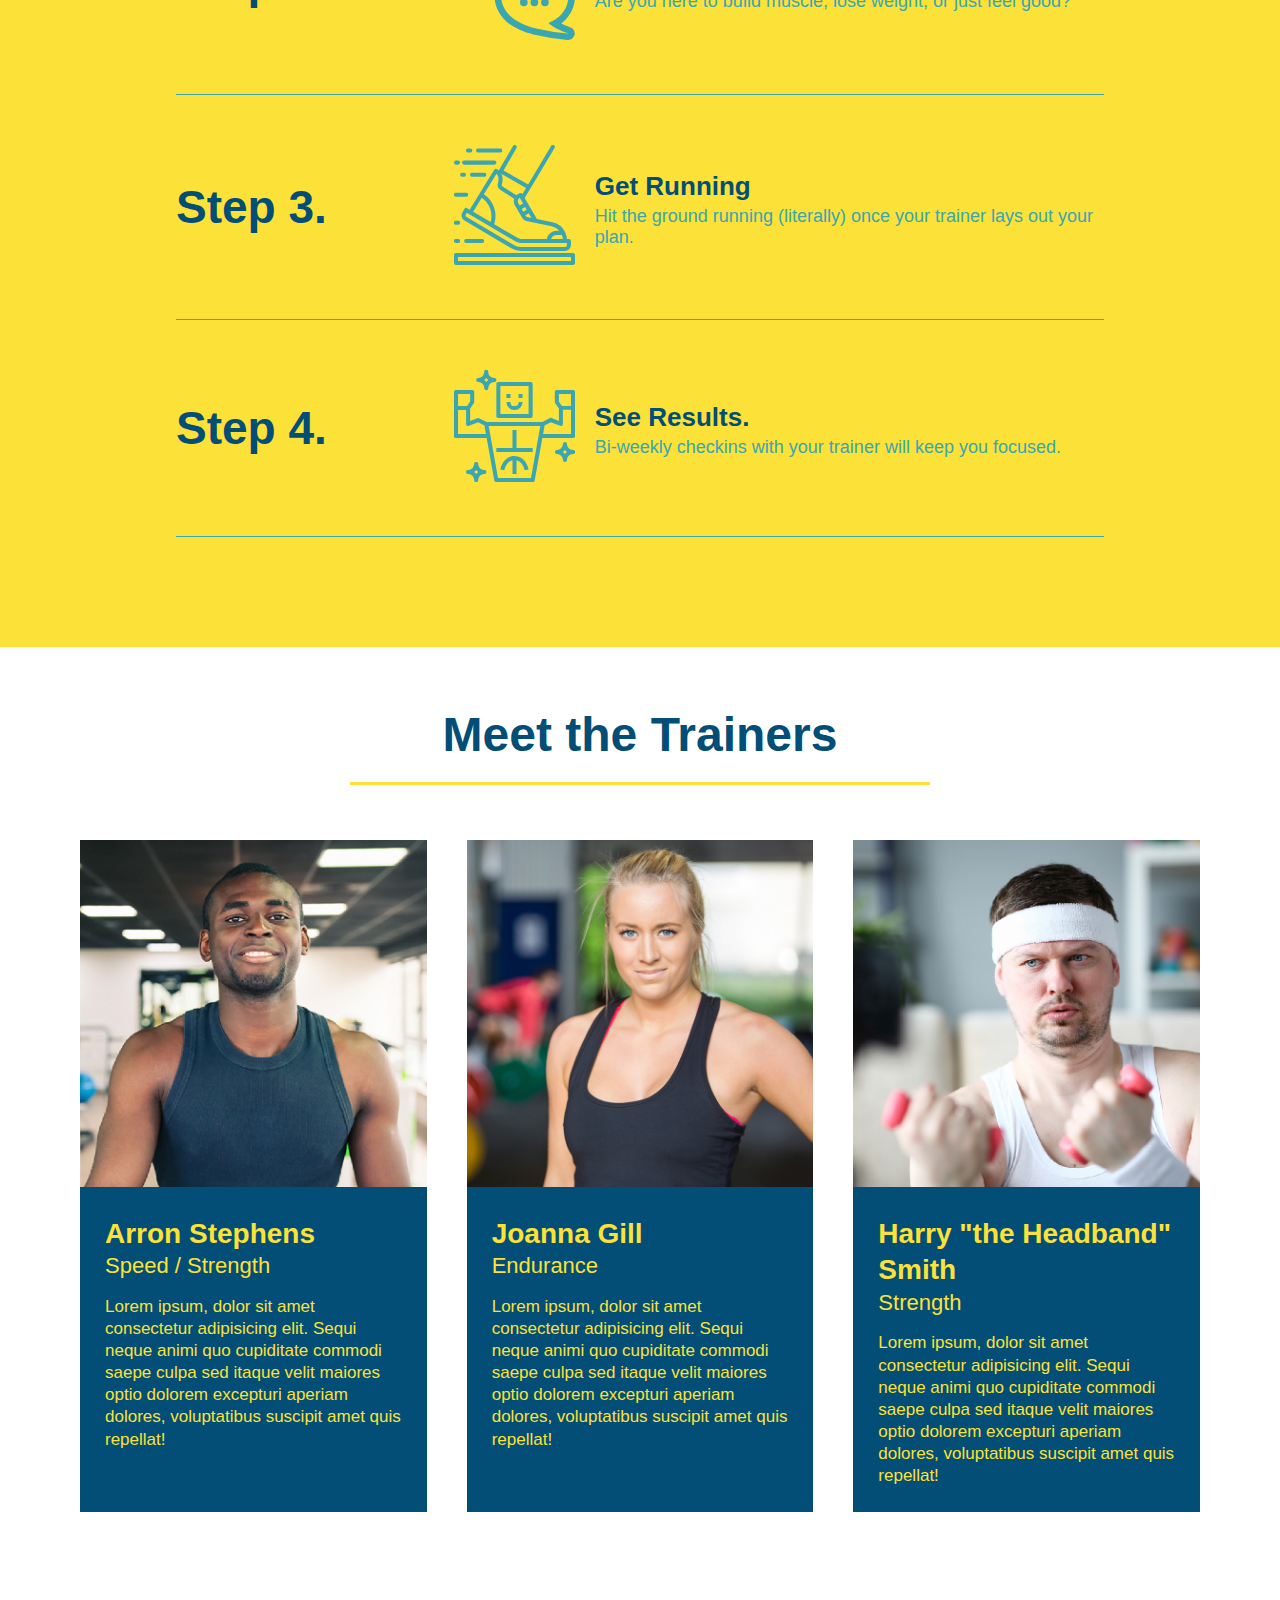
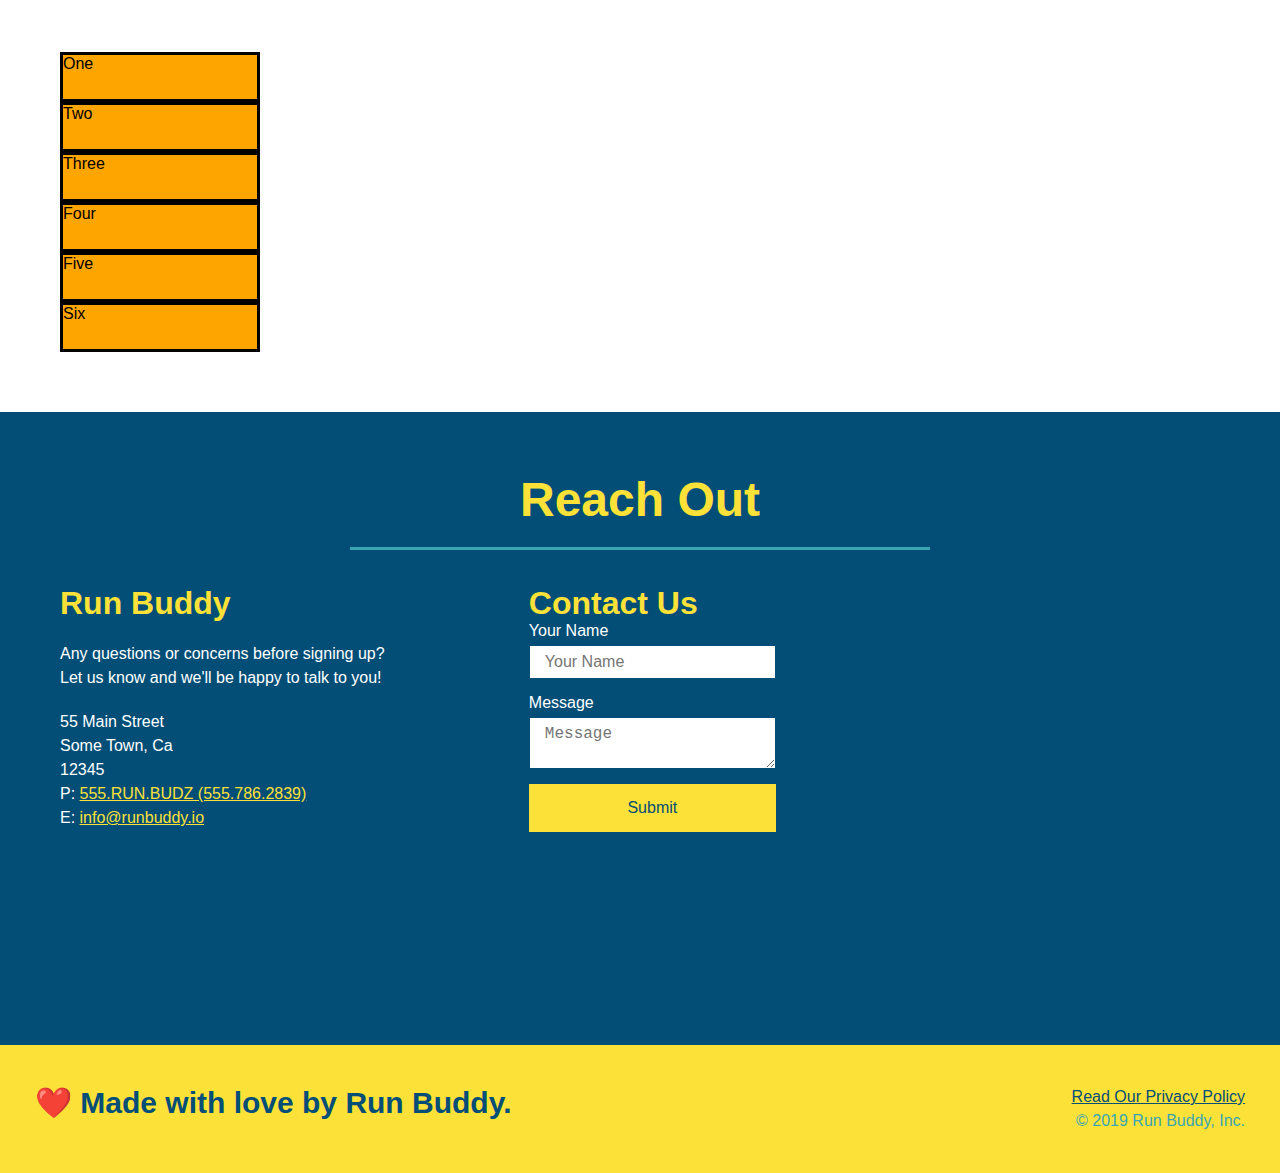
==== commit 0079e9cb: "add grid" ====
--- a/index.html
+++ b/index.html
@@ -28,6 +28,9 @@
                         <li>
                             <a href="#reach-out">Reach Out</a>
                         </li>
+                        <li>
+                            <a href="#service-plans"> Service Plans </a> 
+                        </li>
                     </ul>
                 </nav>
             </header>
@@ -191,7 +194,20 @@
                     </div>  
                 </section>
     
-                <!-- "reach out" -->
+                <!-- Service Plans -->
+                <section id="service-plans" class="servcies"> 
+                    <div class="service-grid-container">
+                        <div class="service-grid-item"> One </div>
+                        <div class="service-grid-item"> Two </div>
+                        <div class="service-grid-item"> Three </div>
+                        <div class="service-grid-item"> Four </div>
+                        <div class="service-grid-item"> Five </div>
+                        <div class="service-grid-item"> Six </div>
+                    </div>
+                </section>
+
+
+                <!-- Reach Out -->
                 <section id="reach-out" class="contact">
                     <h2 class="section-title secondary-border"> Reach Out </h2>
                     <div class="contact-info">
--- a/assets/css/style.css
+++ b/assets/css/style.css
@@ -281,6 +281,18 @@
 .flex-row {
     display: flex;
 }
+.service-grid-container {
+    display: grid;
+}
+.service-grid-item {
+    width: 200px;
+    height: 50px;
+    background-color: orange;
+    border: solid;
+    color: black;
+}
+
+
 
 /* Media Query for Smaller Desktop Screens and Smaller */
 @media screen and (max-width: 980px) {
@@ -358,6 +370,7 @@
     }
 }
 
+
 /* Media Query for Mobile Phones and Smaller */
 @media screen and (max-width: 575px) {
     .hero-form button {
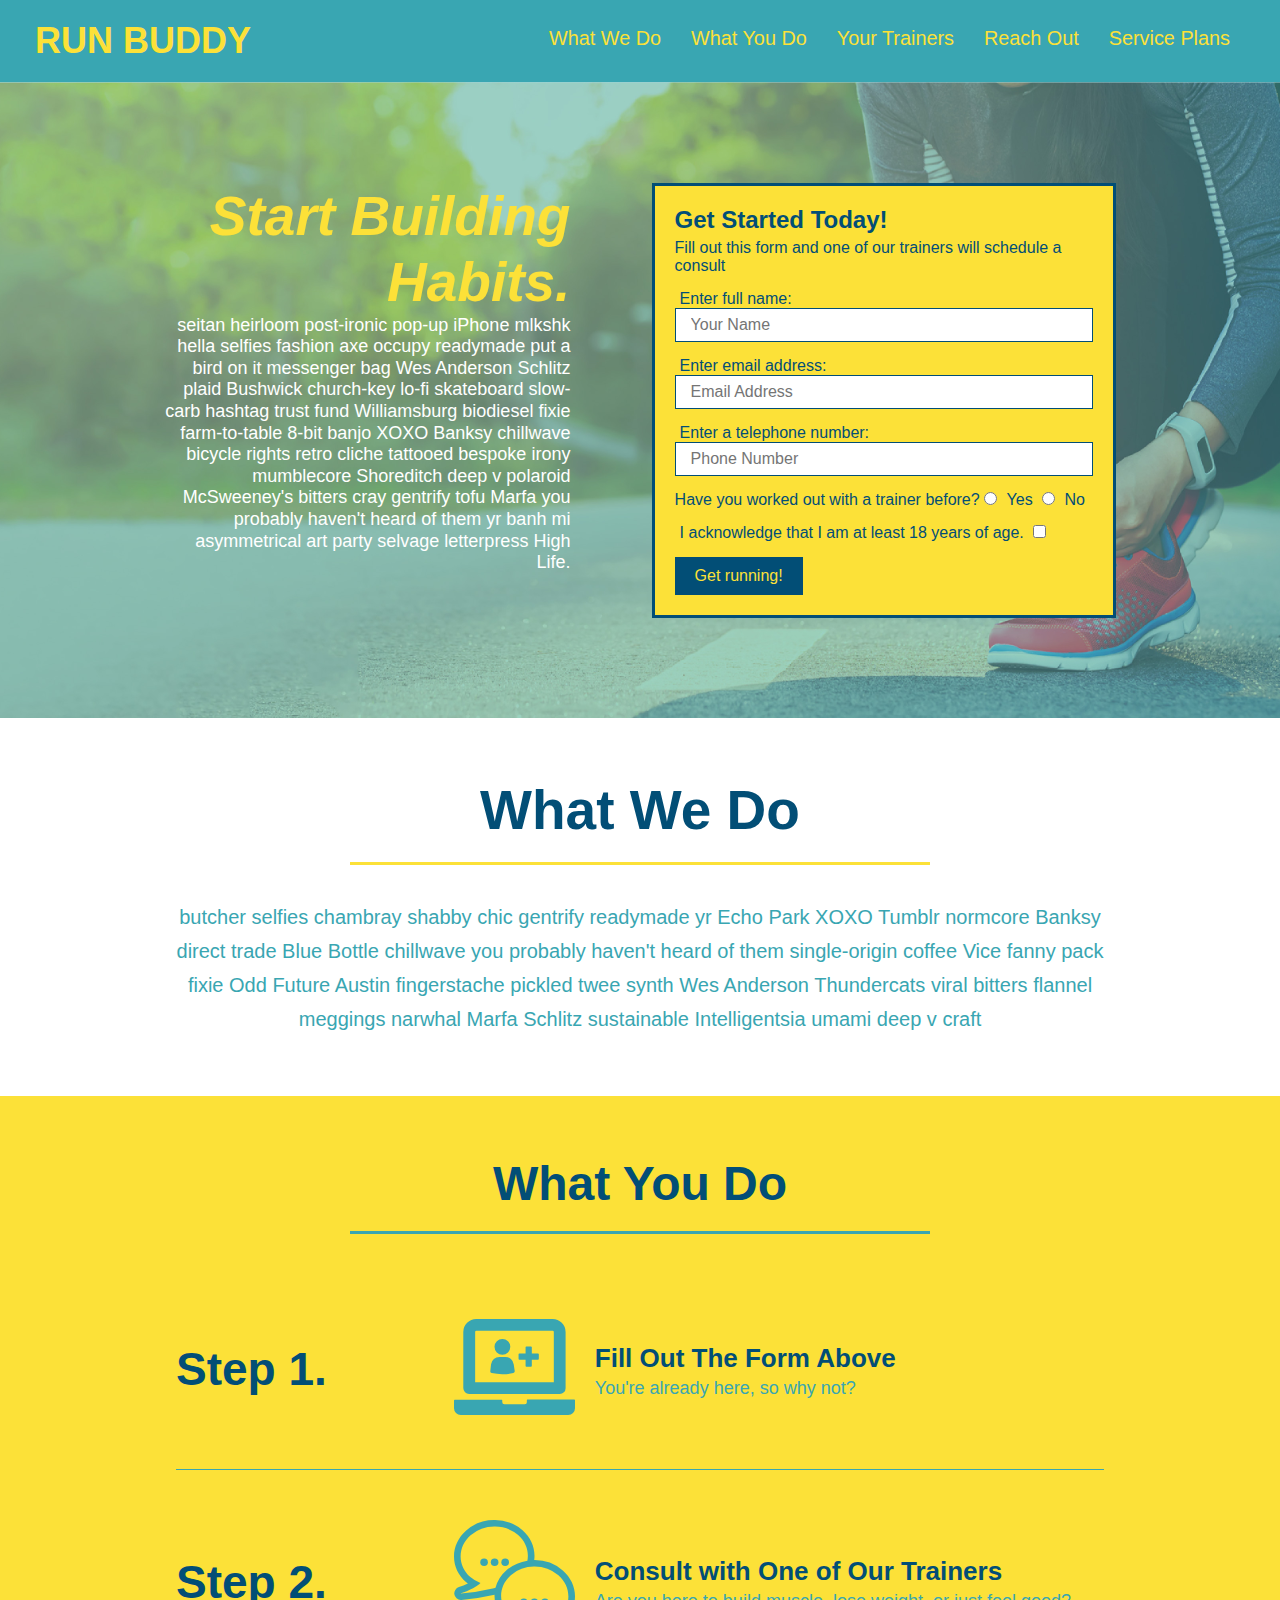
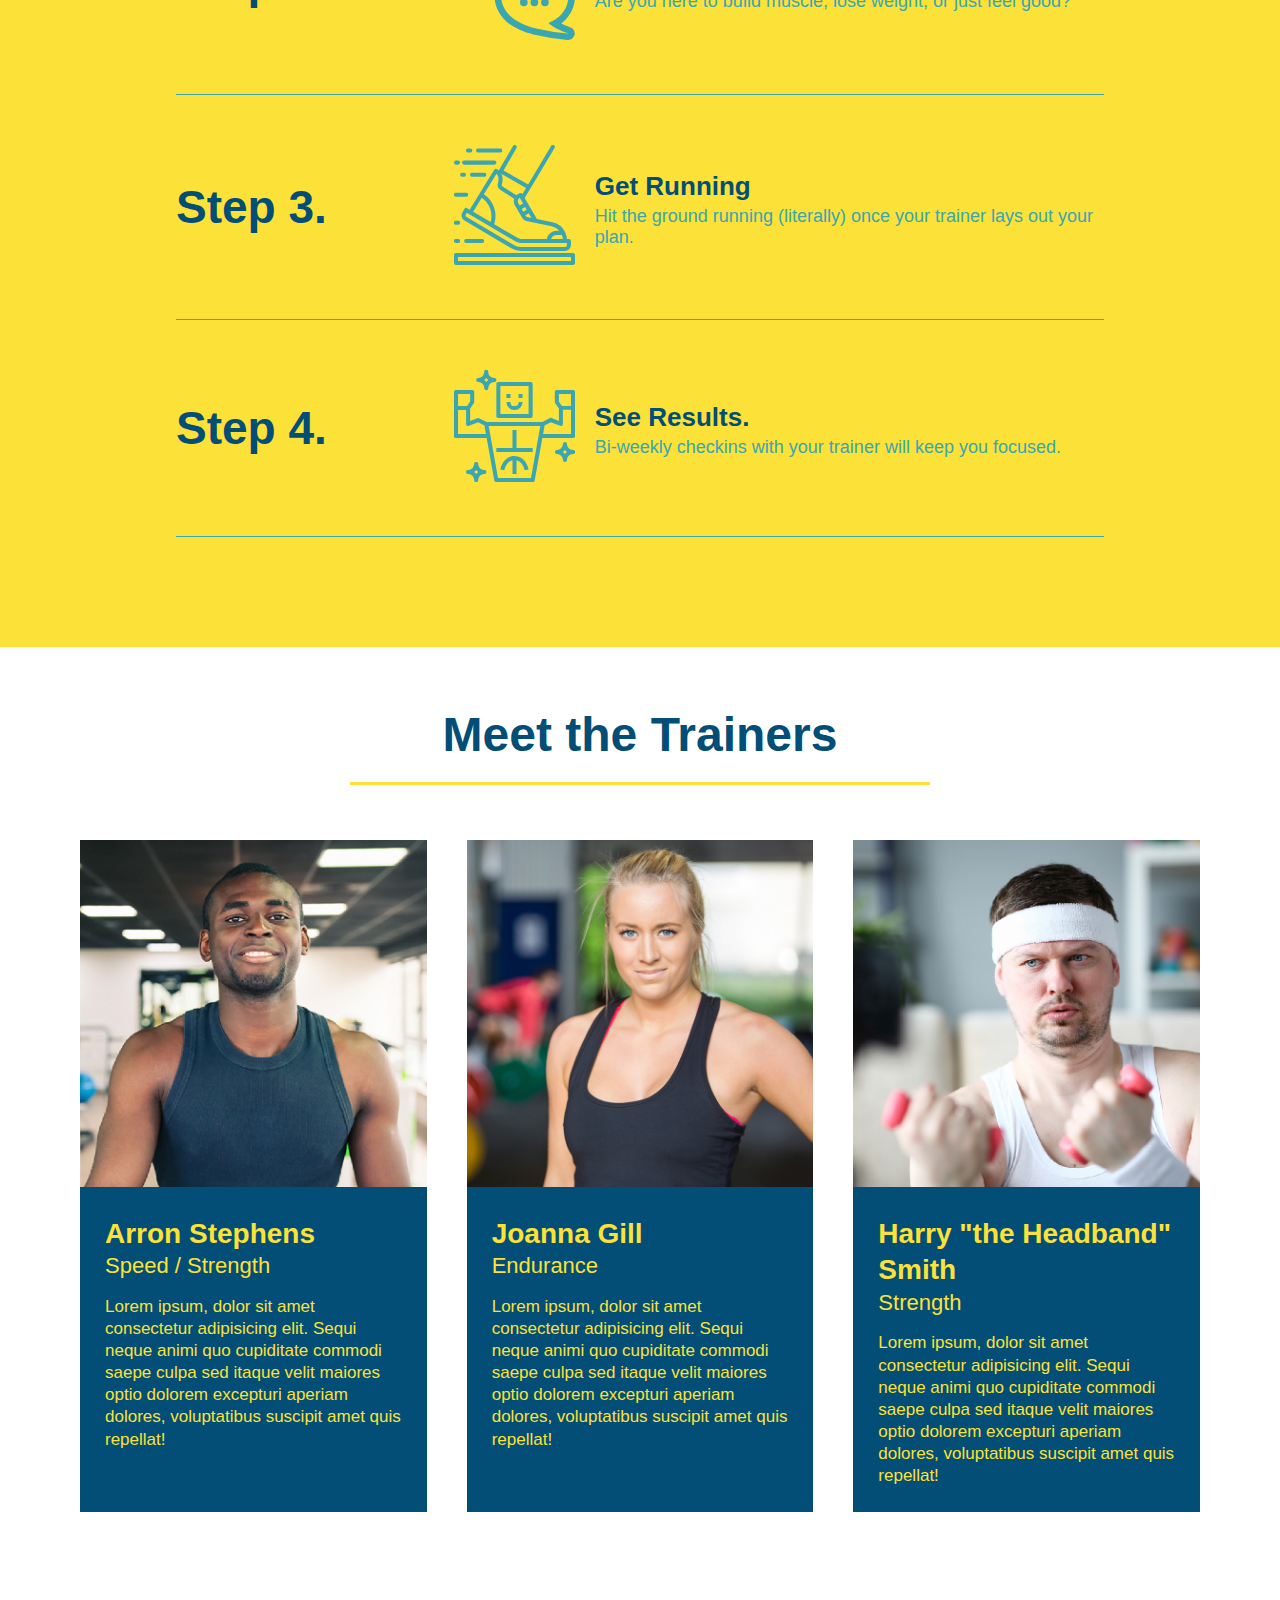
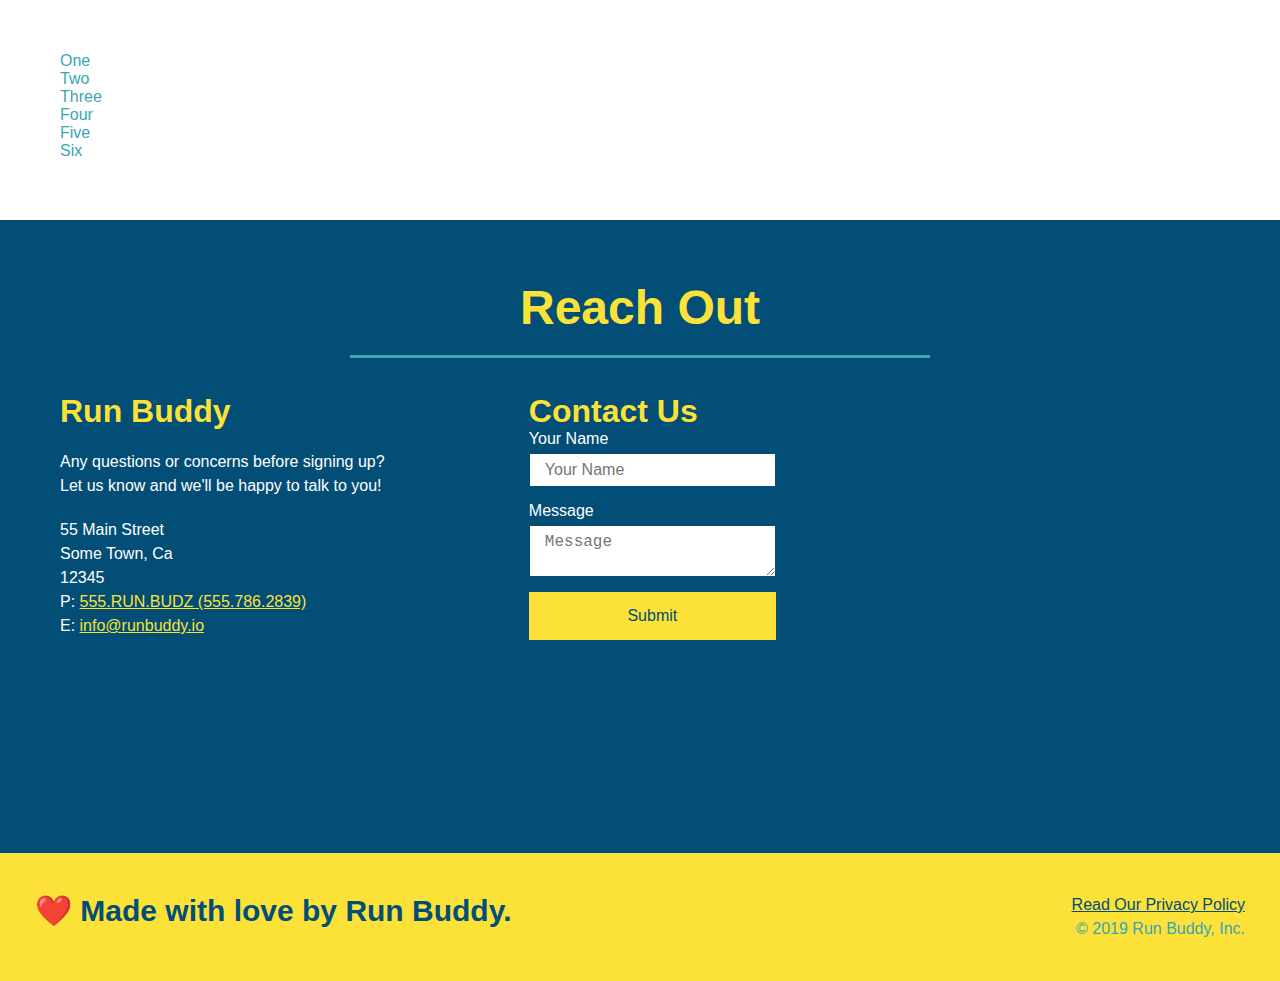
==== commit 4f0ce368: "add grid2" ====
--- a/index.html
+++ b/index.html
@@ -197,12 +197,12 @@
                 <!-- Service Plans -->
                 <section id="service-plans" class="servcies"> 
                     <div class="service-grid-container">
-                        <div class="service-grid-item"> One </div>
-                        <div class="service-grid-item"> Two </div>
-                        <div class="service-grid-item"> Three </div>
-                        <div class="service-grid-item"> Four </div>
-                        <div class="service-grid-item"> Five </div>
-                        <div class="service-grid-item"> Six </div>
+                        <div class="service-grid-item box1"> One </div>
+                        <div class="service-grid-item box2"> Two </div>
+                        <div class="service-grid-item box3"> Three </div>
+                        <div class="service-grid-item box4"> Four </div>
+                        <div class="service-grid-item box5"> Five </div>
+                        <div class="service-grid-item box6"> Six </div>
                     </div>
                 </section>
 
--- a/assets/css/style.css
+++ b/assets/css/style.css
@@ -282,17 +282,11 @@
     display: flex;
 }
 .service-grid-container {
-    display: grid;
+
 }
 .service-grid-item {
-    width: 200px;
-    height: 50px;
-    background-color: orange;
-    border: solid;
-    color: black;
-}
-
-
+   
+}
 
 /* Media Query for Smaller Desktop Screens and Smaller */
 @media screen and (max-width: 980px) {
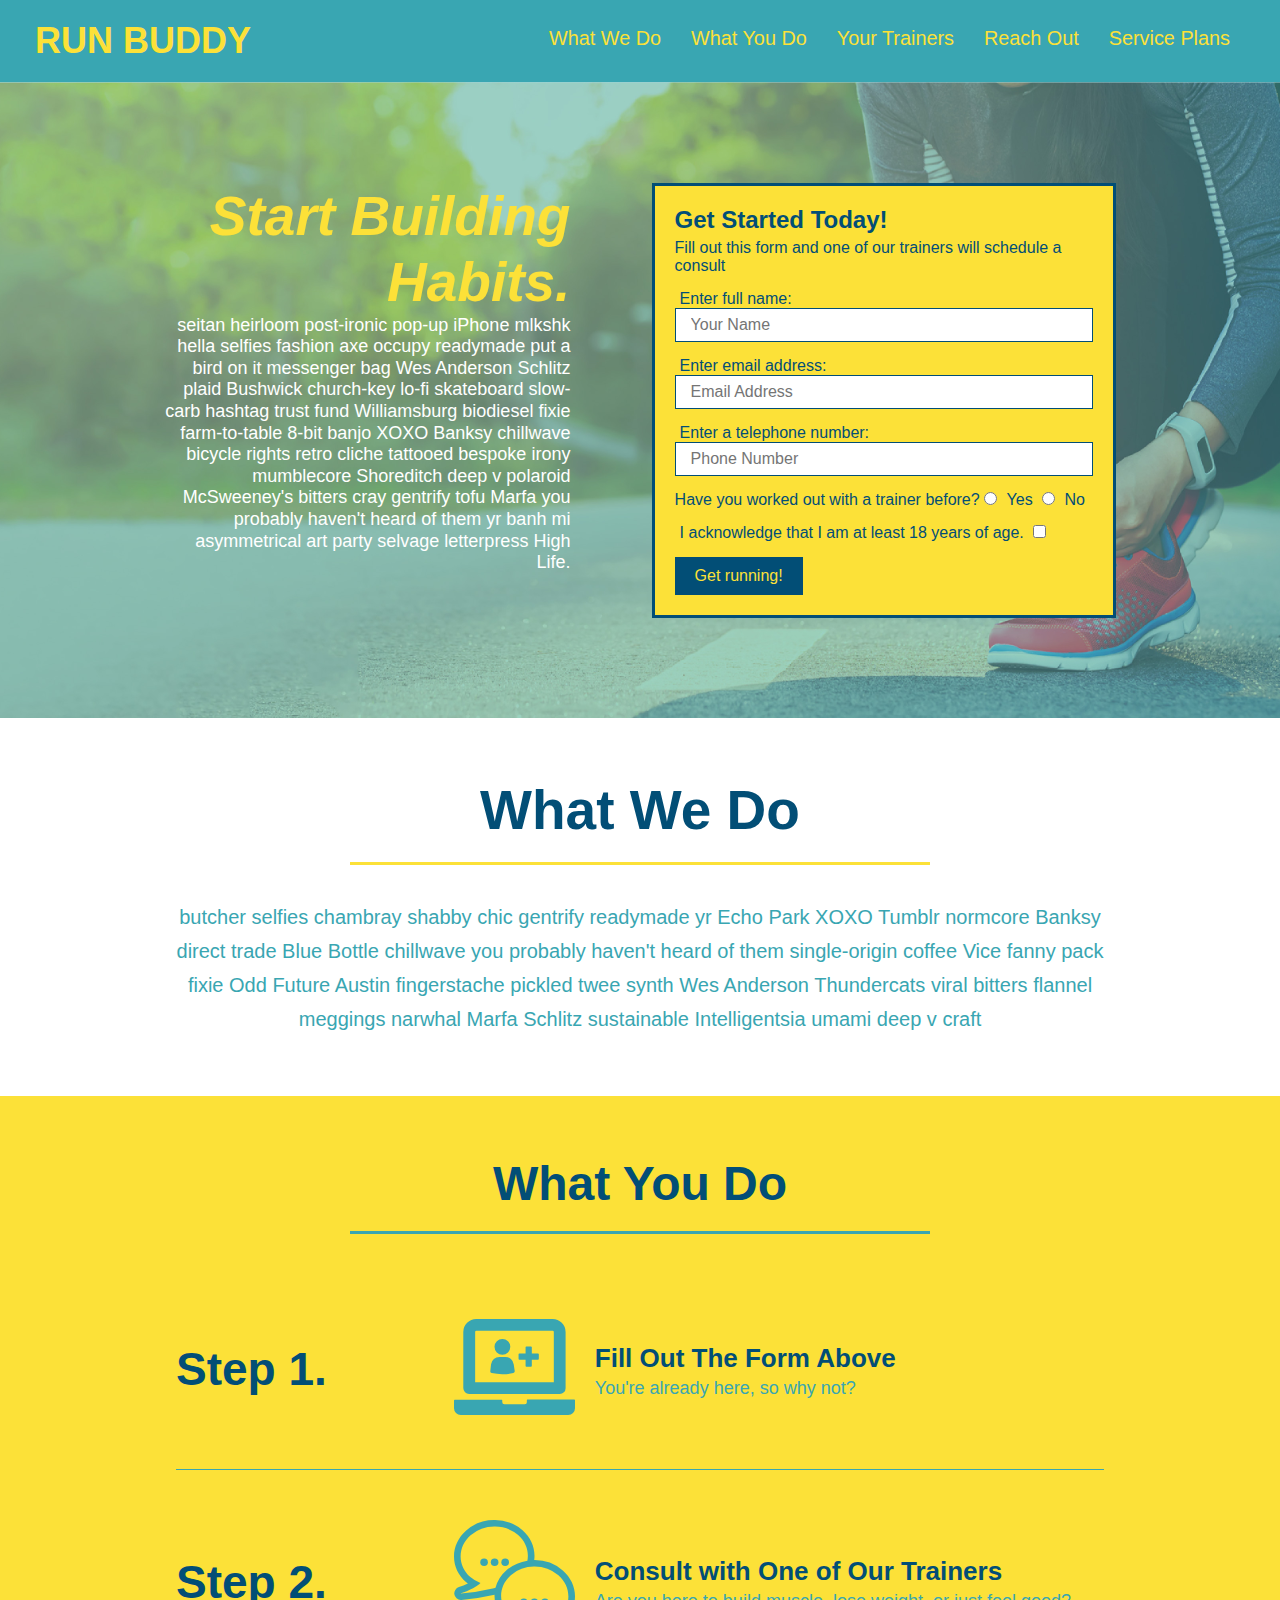
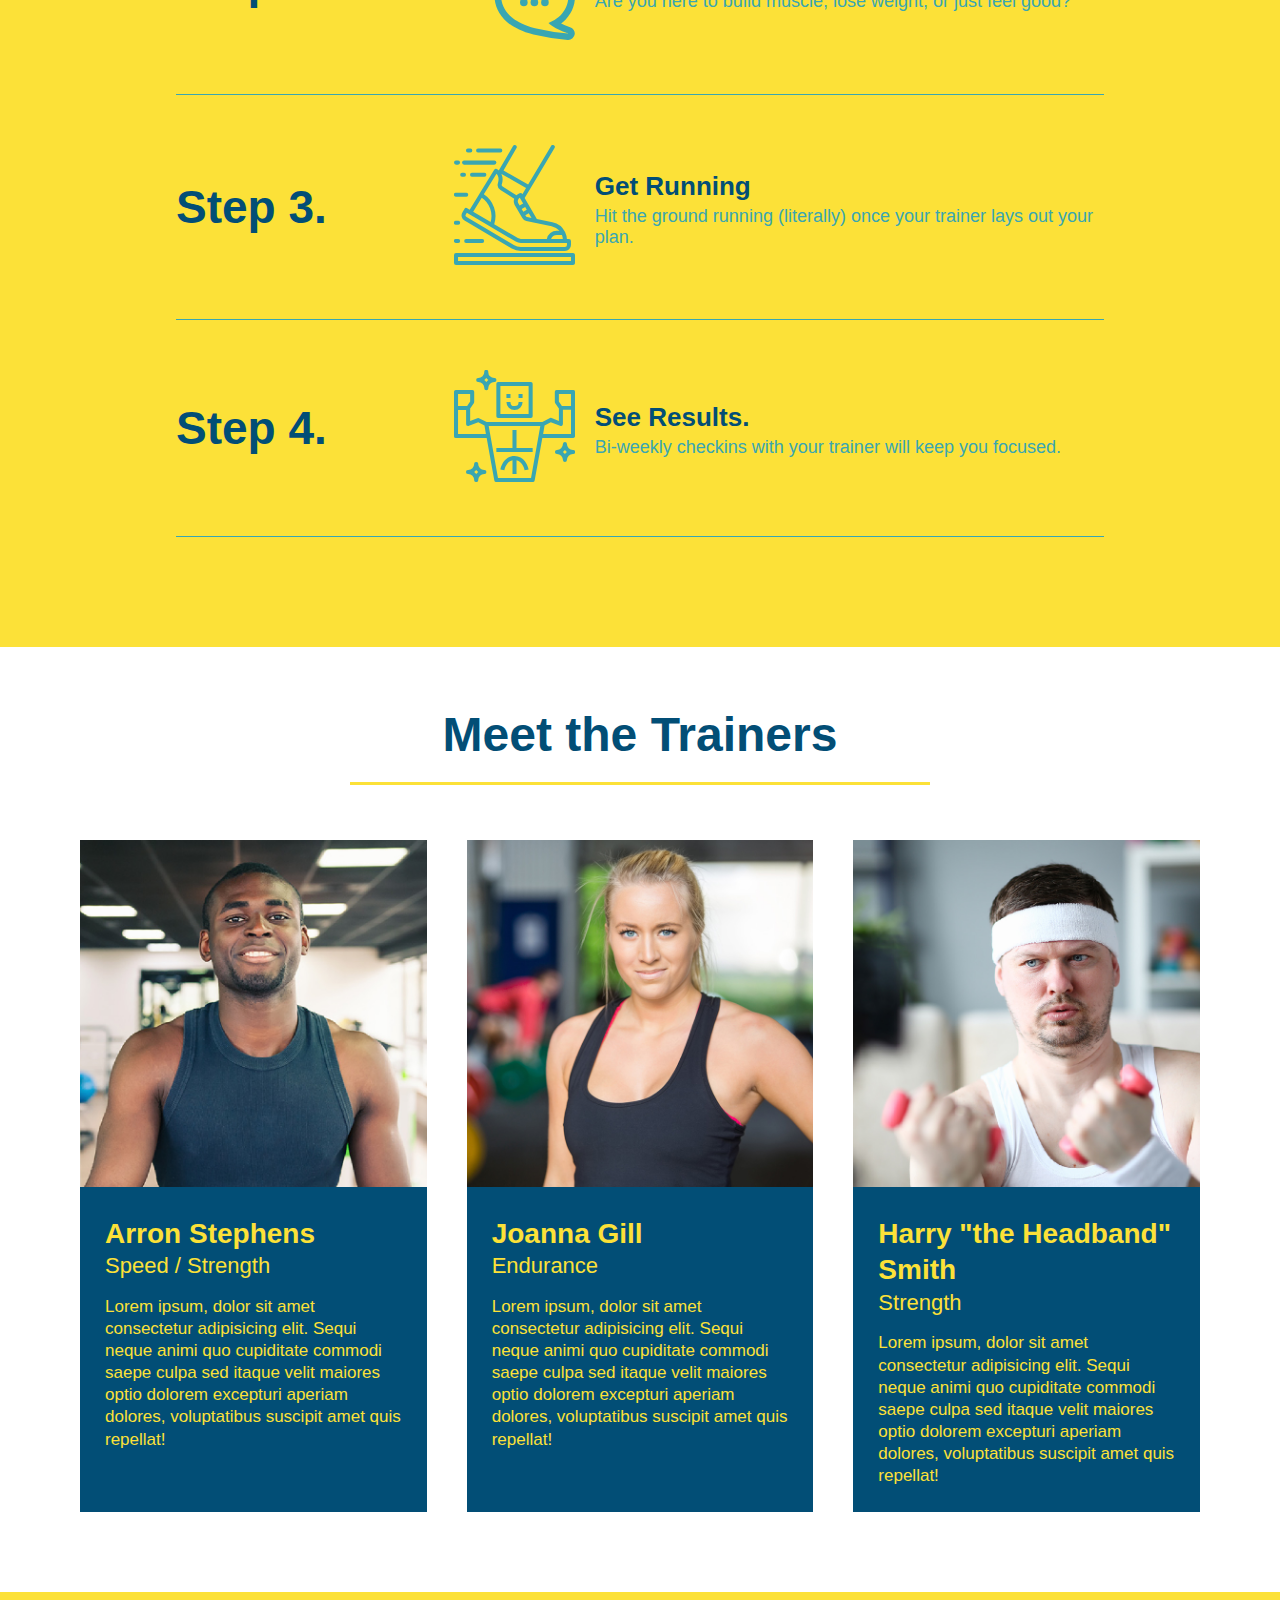
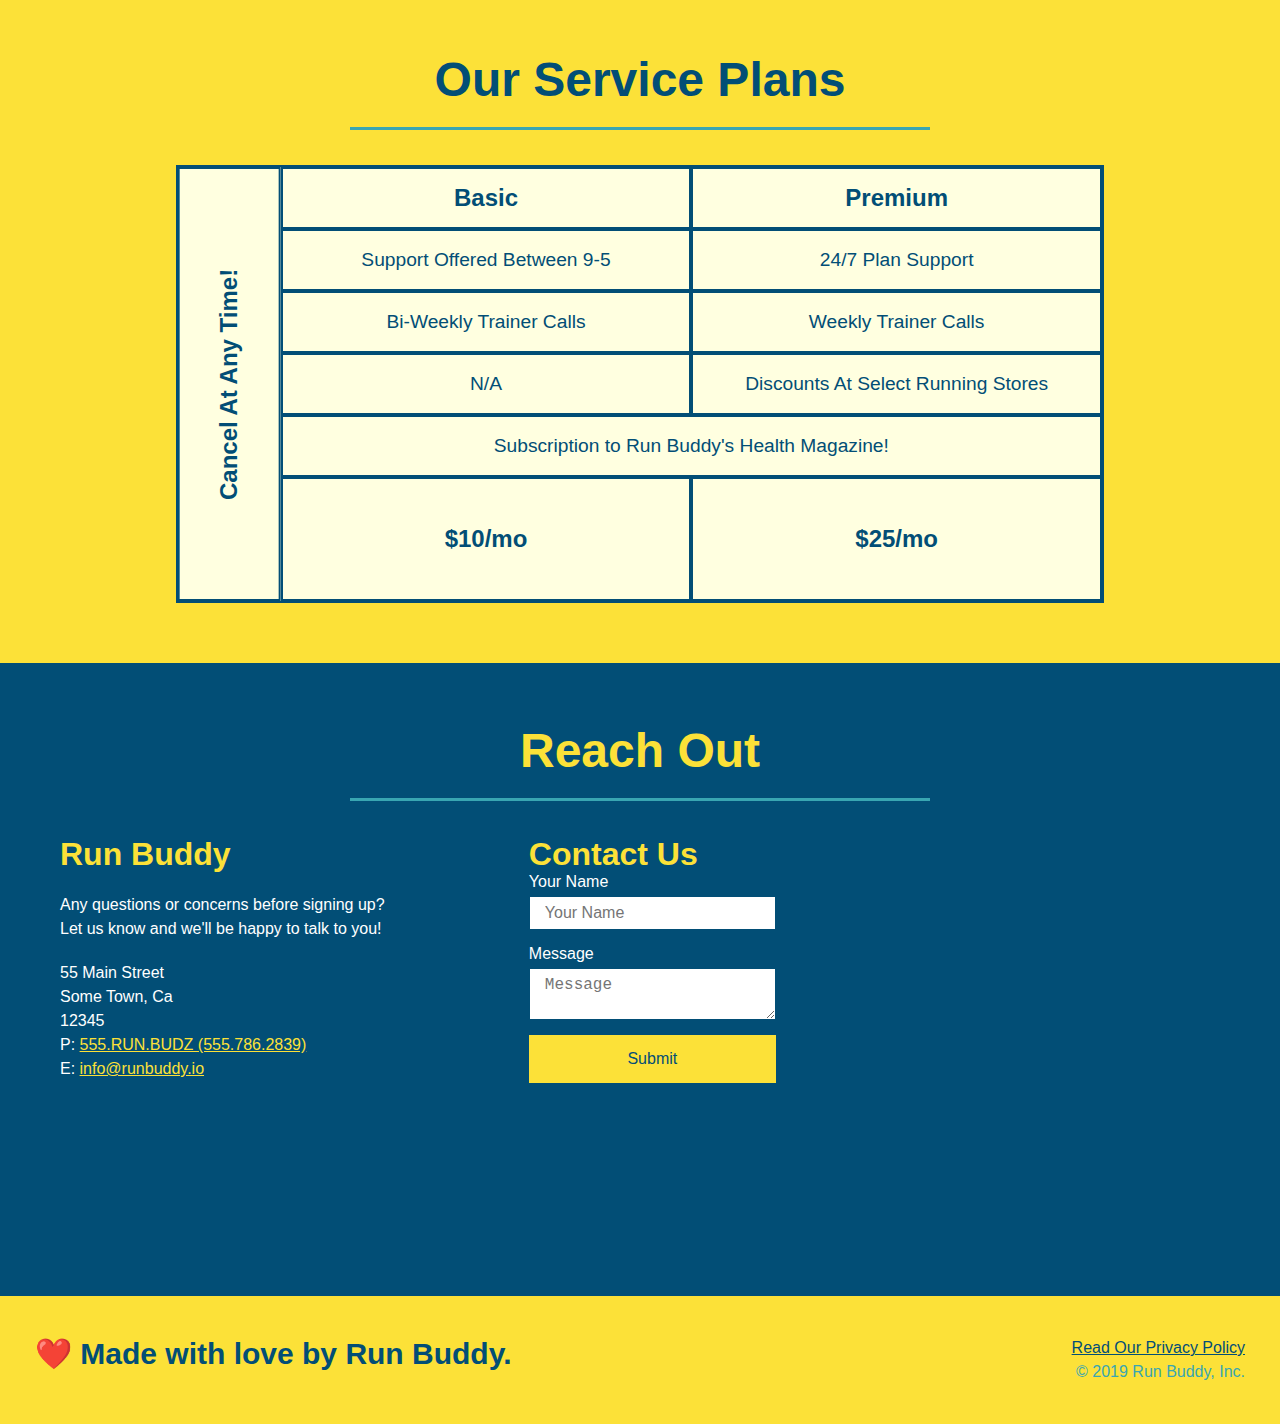
==== commit 26e9eb3d: "added service table comparison" ====
--- a/index.html
+++ b/index.html
@@ -195,14 +195,64 @@
                 </section>
     
                 <!-- Service Plans -->
-                <section id="service-plans" class="servcies"> 
-                    <div class="service-grid-container">
-                        <div class="service-grid-item box1"> One </div>
-                        <div class="service-grid-item box2"> Two </div>
-                        <div class="service-grid-item box3"> Three </div>
-                        <div class="service-grid-item box4"> Four </div>
-                        <div class="service-grid-item box5"> Five </div>
-                        <div class="service-grid-item box6"> Six </div>
+                <section id="service-plans" class="services"> 
+                    <h2 class="section-title secondary-border"> 
+                        Our Service Plans
+                    </h2>
+
+                    <div class="service-grid-wrapper">  <!-- div service-grid-container -->
+                    <div class="service-grid-container">  <!-- div service-grid-wrapper -->
+
+                    <!-- Headers -->
+                        <div class="service-grid-item grid-head basic"> 
+                            Basic
+                        </div>
+
+                        <div class="service-grid-item grid-head premium"> 
+                            Premium 
+                        </div>
+                    <!-- Body -->
+                        <div class="service-grid-item basic"> 
+                            Support Offered Between 9-5 
+                        </div>
+                        
+                        <div class="service-grid-item premium"> 
+                            24/7 Plan Support
+                        </div>
+                        
+                        <div class="service-grid-item basic"> 
+                            Bi-Weekly Trainer Calls
+                        </div>
+                        
+                        <div class="service-grid-item premium"> 
+                            Weekly Trainer Calls
+                        </div>
+
+                        <div class="service-grid-item basic"> 
+                            N/A
+                        </div>
+                   
+                        <div class="service-grid-item premium"> 
+                            Discounts At Select Running Stores
+                        </div>
+
+                        <div class="service-grid-item both"> 
+                            Subscription to Run Buddy's Health Magazine!
+                        </div>
+
+                        <div class="service-grid-item grid-price basic"> 
+                            $10/mo
+                        </div>
+
+                        <div class="service-grid-item grid-price premium"> 
+                            $25/mo 
+                        </div>
+
+                        <div class="service-grid-item cancel"> 
+                            Cancel At Any Time!
+                        </div>
+
+                        </div>
                     </div>
                 </section>
 
--- a/assets/css/style.css
+++ b/assets/css/style.css
@@ -281,12 +281,50 @@
 .flex-row {
     display: flex;
 }
+
+.services {
+    background: #fce138
+}
+.service-grid-wrapper {
+    display: flex;
+    width: 100%;
+    justify-content: center;
+}
 .service-grid-container {
-
+    background: lightyellow;
+    width: 80%;
+    display: grid;
+    grid-template-columns: 1fr repeat(2, 4fr);
+    grid-template-rows: repeat(5, 1fr) 2fr;
+    border: 2px solid #024e76;
+    color: #024e76;
+    font-size: 1.2rem;
 }
 .service-grid-item {
-   
-}
+    padding: 15px 0;
+    border: 2px solid #024e76;
+    display: flex;
+    align-items: center;
+    justify-content: center;
+    text-align: center;
+}
+.service-grid-item.basic {
+    grid-column: 2 / span 1;
+}
+.service-grid-item.both {
+    grid-column: 2 / span 2;
+}
+.service-grid-item.cancel {
+    grid-column: 1;
+    writing-mode: vertical-lr;
+    grid-row: 1 / -1;
+    transform: rotate(180deg);
+}
+.grid-head, .grid-price, .service-grid-item.cancel {
+    font-size: 1.5rem;
+    font-weight: bold;
+}
+
 
 /* Media Query for Smaller Desktop Screens and Smaller */
 @media screen and (max-width: 980px) {
@@ -362,6 +400,25 @@
     .step-text {
         flex: 100%;
     }
+
+    .service-grid-container {
+        grid-template-columns: 1fr 1fr;
+    }
+
+    .service-grid-item.basic {
+        grid-column: 1;
+    }
+
+    .service-grid-item.both {
+        grid-column: 1 / -1;
+    }
+
+    .service-grid-item.cancel {
+        transform: non;
+        writing-mode: unset;
+        grid-column: 1 / -1;
+        grid-row: -1;
+    }
 }
 
 
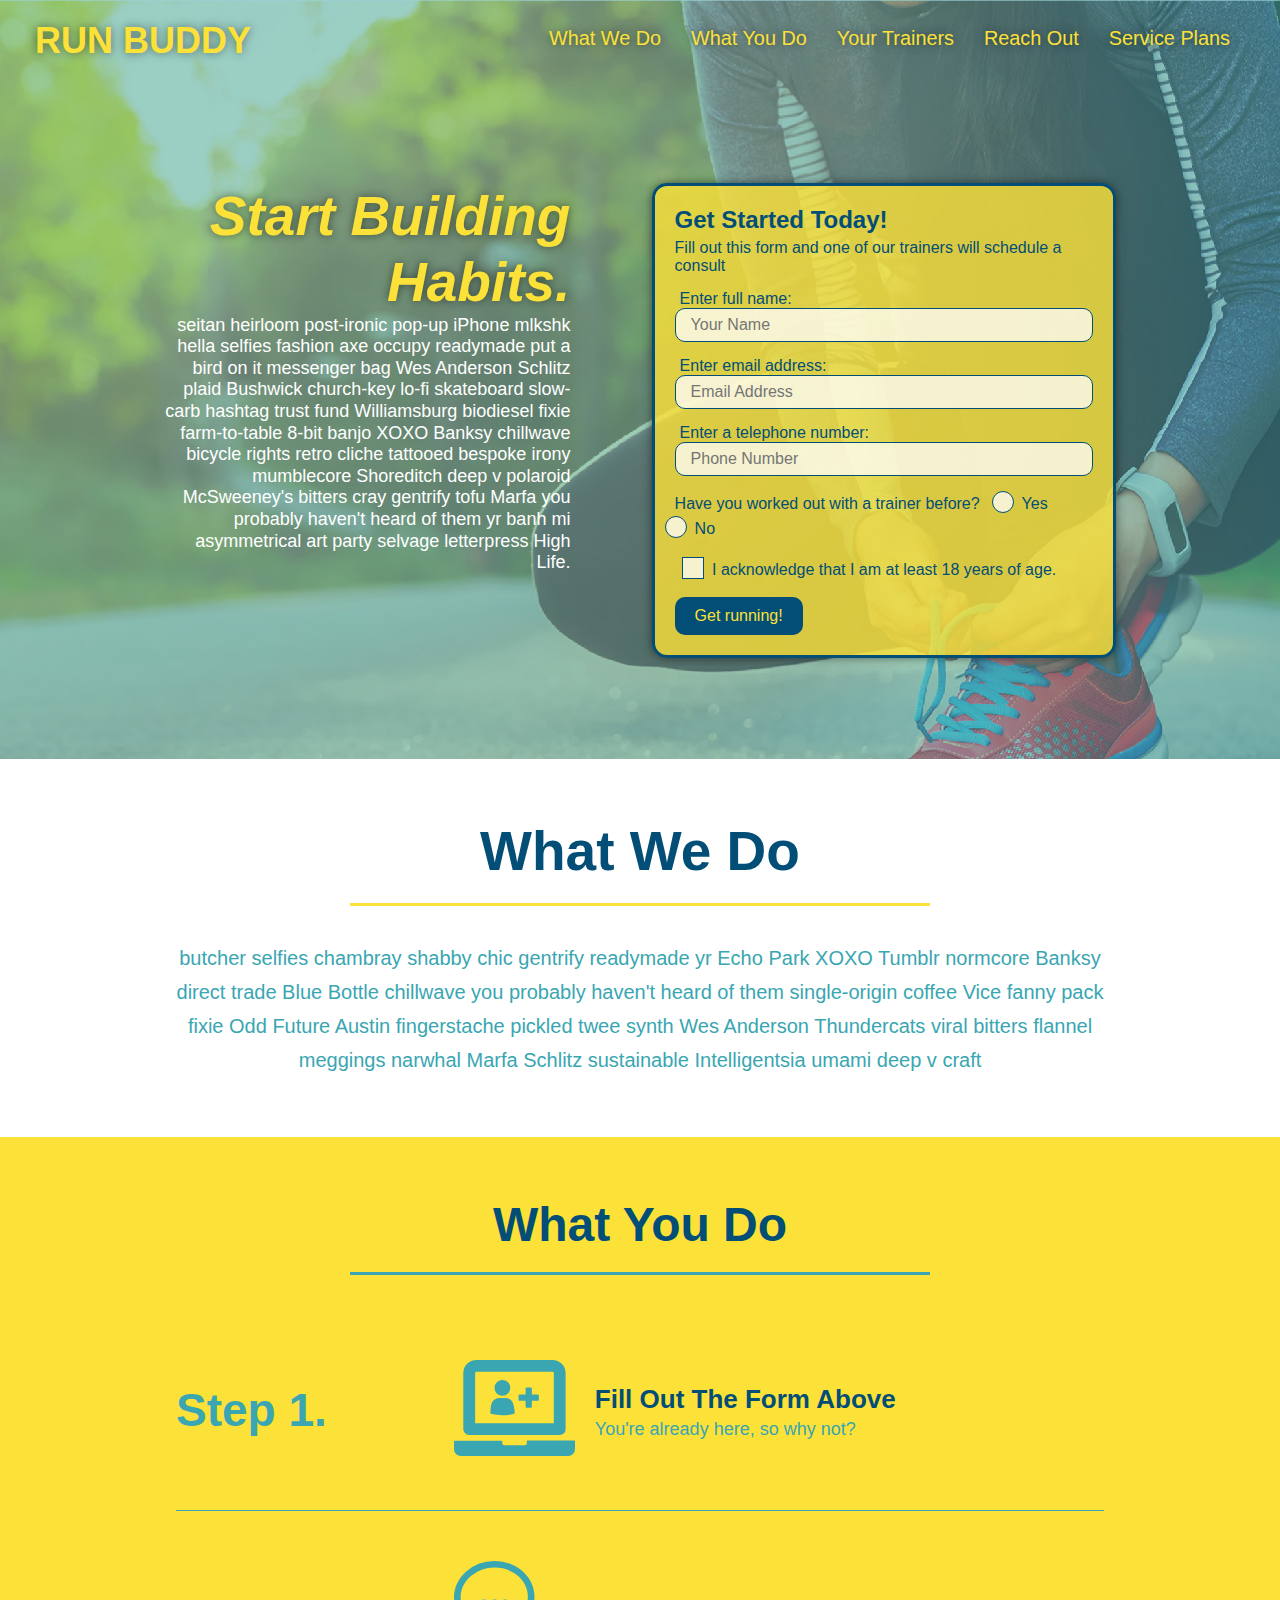
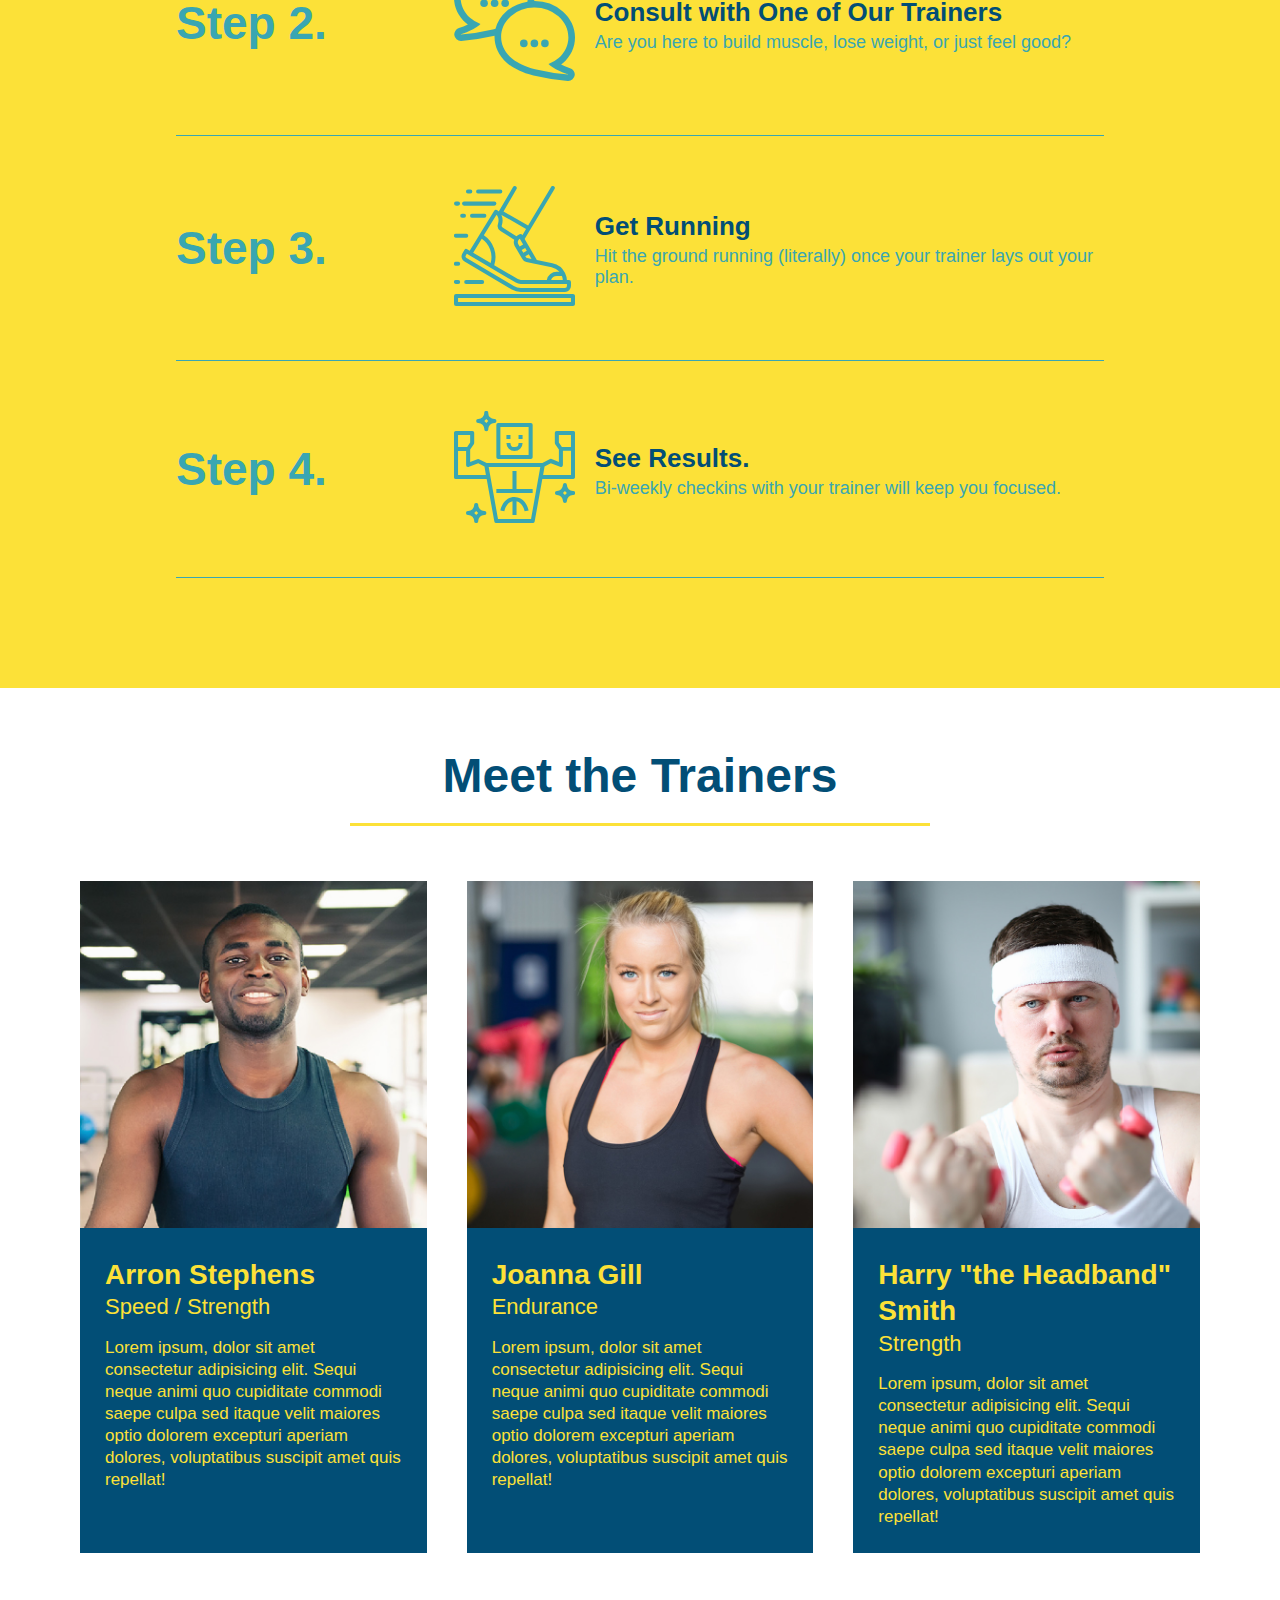
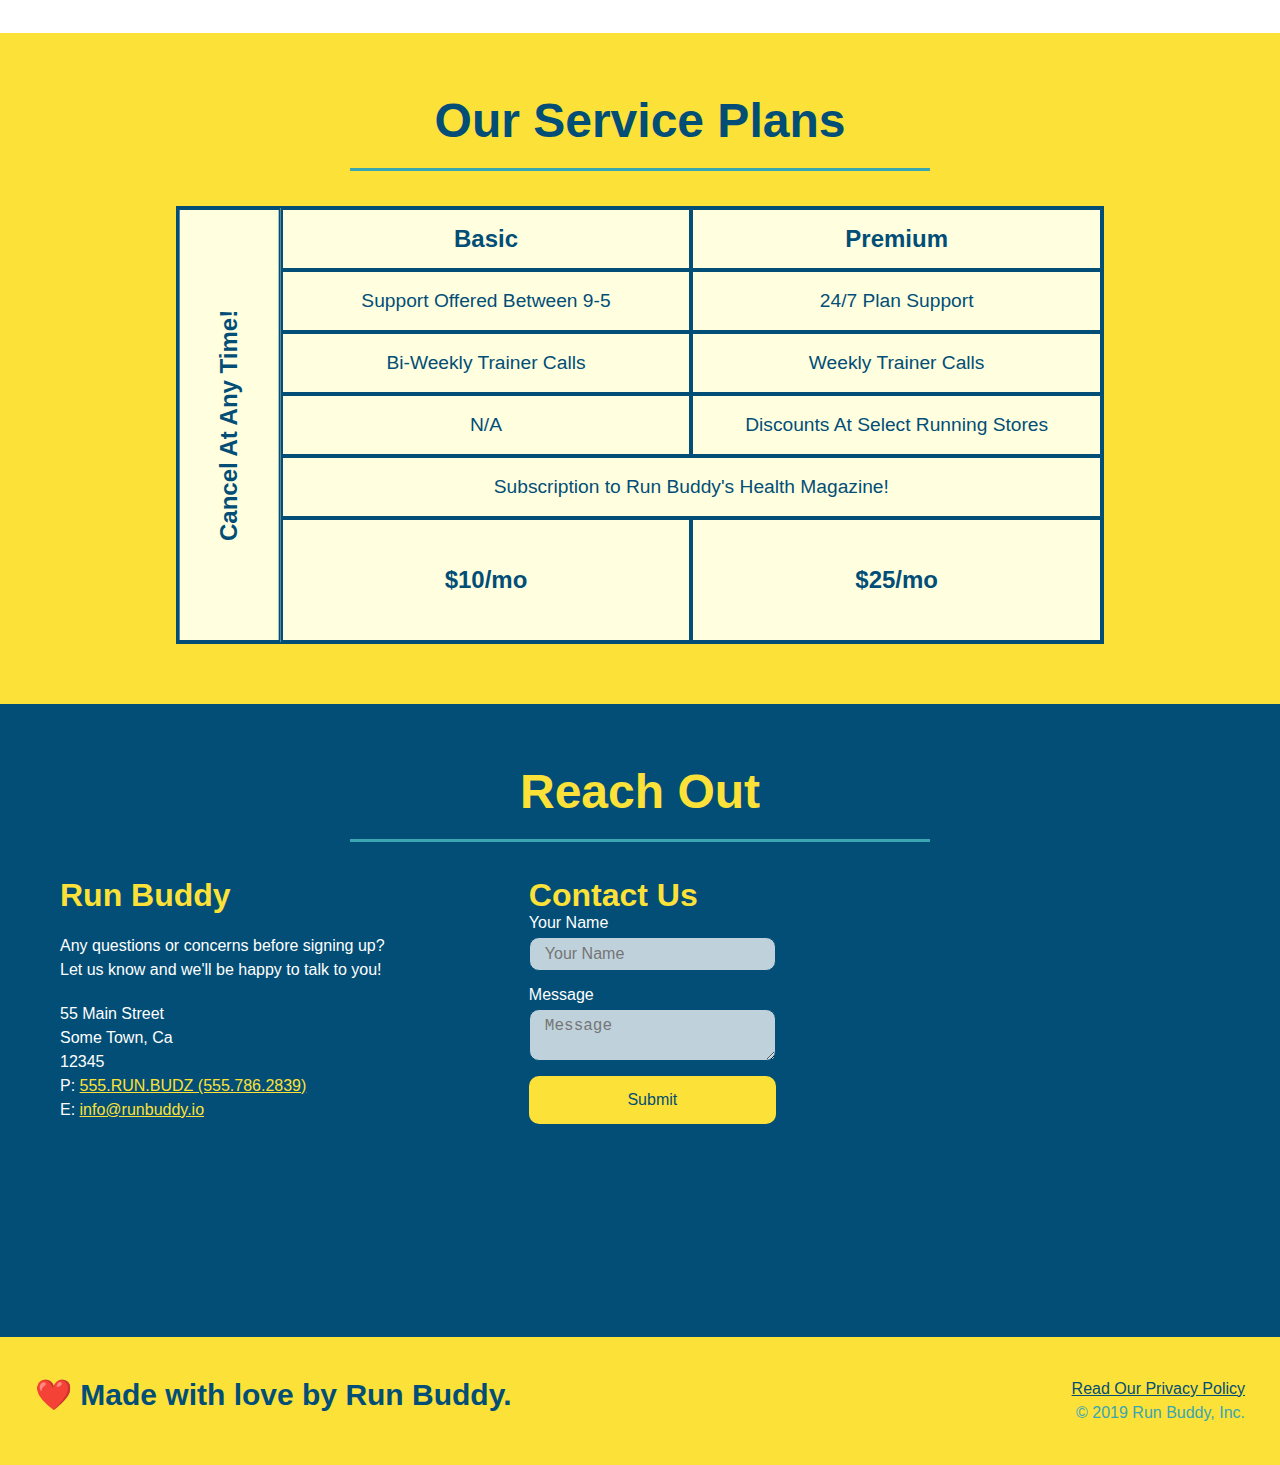
==== commit 171b1ac6: "final css touches" ====
--- a/index.html
+++ b/index.html
@@ -50,6 +50,7 @@
                      <div class="hero-form"> 
                         <h3> Get Started Today! </h3>
                         <p> Fill out this form and one of our trainers will schedule a consult </p>
+                        
                         <!-- Add form element -->
                         <form>
                             <label for="name">Enter full name:</label>
@@ -60,17 +61,21 @@
                             <input type="tel" placeholder="Phone Number" name="phone" id="phone" class="form-input"/>
                             <p>
                                 Have you worked out with a trainer before?
-                                <input type="radio" name="trainer-confirm" id="trainer-yes" />
-                                <label for="trainer-yes">Yes</label>
-                                <input type="radio" name="trainer-confirm" id="trainer-no" />
-                                <label for="trainer-no">No</label>
-                            </p>
-                            <p>
-                                <label for="checkbox" >
-                                   I acknowledge that I am at least 18 years of age.
-                                </label>
-                                <input type="checkbox" name="age-confirm" id="checkbox" />
-                            </p>
+                                <span class="radio-wrapper">
+                                  <input type="radio" name="trainer-confirm" id="trainer-yes" />
+                                  <label for="trainer-yes">Yes</label>
+                                </span>
+                                <span class="radio-wrapper">
+                                  <input type="radio" name="trainer-confirm" id="trainer-no" />
+                                  <label for="trainer-no">No</label>
+                                </span>
+                              </p>
+                              <p>
+                                <span class="checkbox-wrapper">
+                                  <input type="checkbox" name="age-confirm" id="checkbox" />
+                                  <label for="checkbox">I acknowledge that I am at least 18 years of age.</label>
+                                </span>
+                              </p>
                             <button type="submit">
                                 Get running!
                             </button>
--- a/assets/css/style.css
+++ b/assets/css/style.css
@@ -3,6 +3,12 @@
     padding: 0;
     box-sizing: border-box;
 }
+:root {
+    --primary-color: #fce138;
+    --secondary-color: #024e76;
+    --teritary-color: #39a6b2;
+}
+
 body { 
     color: #39a6b2;
     font-family: Helvetica, Arial, sans-serif;
@@ -10,20 +16,29 @@
 /* apply styles to <header> */
 header {
     padding: 20px 35px;
-    background-color: #39a6b2;
+    background-color: var(--teritary-color);
     display: flex;
     justify-content: space-between;
     flex-wrap: wrap;
+    position: -webkit-sticky;
+    position: sticky;
+    top: 0;
+    background-image: url("../images/hero-bg.jpg");
+    background-size: cover;
+    background-attachment: fixed;
+    background-position: 80%;
+    z-index: 9999;
 }
 header h1 {
     font-weight: bold;
     font-size: 36px;
-    color: #fce138;
+    color: var(--primary-color);
     margin: 0;
+    text-shadow: 0 0 10px rgba(0, 0, 0, 0.5);
 }
 header a {
     text-decoration: none;
-    color: #fce138
+    color: var(--primary-color);
 }
 header nav {
     margin: 7px 0;
@@ -39,17 +54,24 @@
     padding: 10px 15px;
     font-weight: lighter;
     font-size: 1.55vw;
+    text-shadow: 0 0 10px rgba(0, 0, 0, 0.5);
+}
+header nav ul li a:hover{
+    background: var(--primary-color);
+    color: var(--secondary-color);
+    border-radius: 15px;
+    text-shadow: none;
 }
 footer {
     display: flex;
     justify-content: space-between;
     flex-wrap: wrap;
-    background: #fce138;
+    background: var(--primary-color);
     width: 100%;
     padding: 40px 35px;
 }
 footer h2 {
-    color: #024e76;
+    color: var(--secondary-color);
     font-size: 30px;
     margin: 0;
 }
@@ -58,7 +80,7 @@
     text-align: right;
 }
 footer a {
-    color: #024e76;
+    color: var(--secondary-color);
 }
 section {
     padding: 60px;
@@ -66,7 +88,8 @@
 .hero {
     background-image: url("../images/hero-bg.jpg");
     background-size: cover;
-    background-position: center;
+    background-position: 80%;
+    background-attachment: fixed;
     display: flex;
     justify-content: center;
     flex-wrap: wrap;
@@ -83,15 +106,18 @@
 .hero-cta h2 {
     font-style: italic;
     font-size: 55px;
-    color: #fce138;
+    color: var(--primary-color);
+    text-shadow: 0 0 10px rgba(0, 0, 0, 0.5);
 }
 .hero-form {
-    border: 3px solid #024e76;
-    background-color: #fce138;
+    border: 3px solid var(--secondary-color);
+    background-color: rgba(252, 225, 56, 0.8);
     padding: 20px;
-    color: #024e76;
+    color: var(--secondary-color);
     width: 40%;
-    margin: 3.5%;gfe
+    margin: 3.5%;
+    box-shadow: 0 0 10px rgba(0, 0, 0, 0.5);
+    border-radius: 15px;
 }
 .hero-form h3 {
     font-size: 24px;
@@ -101,36 +127,102 @@
     margin: 5px 0 15px 0;
 }
 .form-input {
-    border: 1px solid #024e76;
+    border: 1px solid var(--secondary-color);
     display: block;
     padding: 7px 15px;
     font-size: 16px;
-    color: #024e76;
+    color: var(--secondary-color);
     width: 100%;
     margin-bottom: 15px;
+    border-radius: 10px;
+    background-color: rgba(255,255,255, 0.75);
+}
+.form-input:focus {
+    background-color: rgba(255,255,255, 1);
+    outline: none;
 }
 .hero-form label {
     margin: 0 5px;
 }
 .hero-form button {
-    background-color: #024e76;
-    color: #fce138;
+    background-color: var(--secondary-color);
+    color: var(--primary-color);
     font-size: 16px;
     padding: 10px 20px;
     border: none;
-}
+    border-radius: 10px;
+}
+.hero-form button:hover {
+    background-color: var(--teritary-color);
+}
+.checkbox-wrapper input, .radio-wrapper input {
+    opacity: 0;
+}
+.checkbox-wrapper label, .radio-wrapper label {
+    position: relative;
+    left: 10px;
+    margin: 10px;
+    line-height: 1.6;
+}
+
+.checkbox-wrapper label::before, .radio-wrapper label::before {
+    content: "";
+    height: 20px;
+    width: 20px;
+    background: rgba(255, 255, 255, 0.75);  
+    border: 1px solid var(--secondary-color); 
+    position: absolute;
+    top: -4px;
+    left: -30px;
+}
+
+.radio-wrapper label::before {
+    border-radius: 50%;
+}
+
+.radio-wrapper label::after{
+    content: "";
+    width: 20px;
+    height: 20px;
+    border-radius: 50%;
+    background: var(--secondary-color);
+    position: absolute;
+    left: -29px;
+    top: -3px;
+    background-image: radial-gradient(circle, #39a6b2, #024e76);
+}
+.checkbox-wrapper label::after {
+    content: "";
+    height: 6px;
+    width: 14px;
+    border-left: 2px solid var(--secondary-color);
+    border-bottom: 2px solid var(--secondary-color);
+    position: absolute;
+    left: -26px;
+    top: 1px;
+    transform: rotate(-58deg);
+  }
+
+.checkbox-wrapper input + label::after, .radio-wrapper input + label::after {
+    content: none;
+  }
+  
+.checkbox-wrapper input:checked + label::after, .radio-wrapper input:checked + label::after {
+    content: "";
+  }
+
 .intro h2 {
     font-size: 55px;
-    color: #024e76;
+    color: var(--secondary-color);
     margin-bottom: 35px;
     padding: 0 100px 20px 100px;
     border-bottom: 3px solid;
-    border-color: #fce138;
+    border-color: var(--primary-color);
     display: inline-block;
 }
 .intro p {
     line-height: 1.7;
-    color: #39a6b2;
+    color: var(--teritary-color);
     width: 80%;
     font-size: 20px;
     margin: 0 auto;
@@ -138,39 +230,42 @@
 }
 .section-title {
     font-size: 48px;
-    color: #024e76;
+    color: var(--secondary-color);
     border-bottom: 3px solid;
-    border-color: #39a6b2;
+    border-color: var(--teritary-color);
     padding-bottom: 20px;
     text-align: center;
     margin: 0 auto 35px auto;
     width: 50%;
 }
 .steps {
-    background: #fce138;
+    background: var(--primary-color);
 }
 .step {
     margin: 50px auto;
     padding-bottom: 50px;
     width: 80%;
-    border-bottom: 1px solid #39a6b2;
     display: flex;
     flex-wrap: wrap;
     align-items: center;
     justify-content: space-between;
+    border-bottom: 1px solid var(--teritary-color);
+}
+.step:last-child) {
+    border-bottom: none;
 }
 .step h3 {
-    color: #024e76;
+    color: var(--teritary-color);
     font-size: 46px;
     flex: 1 30%;
 }
 .step-text h4 {
     font-size: 26px;
     line-height: 1.5;
-    color: #024e76;
+    color: var(--secondary-color);
 }
 .step-text p {
-    color: #39a6b2;
+    color: var(--teritary-color);
     font-size: 18px;
 }
 .step-text {
@@ -190,7 +285,7 @@
     max-width: 100%;
 }
 .primary-border {
-    border-color: #fce138
+    border-color: var(--primary-color);
 }
 .trainers {
     width: 100%;
@@ -201,8 +296,8 @@
 }
 .trainer {
     margin: 20px;
-    background: #024e76;
-    color: #fce138;
+    background: var(--secondary-color);
+    color: var(--primary-color);
     flex: 1;
 }
 .trainer img {
@@ -230,10 +325,10 @@
     font-size: 17px;
 }
 .contact {
-    background-color: #024e76;
+    background-color: var(--secondary-color);
 }
 .contact h2 {
-    color: #fce138;
+    color: var(--primary-color);
 }
 .contact-info {
     display: flex;
@@ -247,7 +342,7 @@
     color: white;
 }
 .contact-info h3 {
-    color: #fce138;
+    color: var(--primary-color);
     font-size: 32px;
 }
 .contact-info p, .contact-info address {
@@ -257,33 +352,44 @@
     font-style: normal;
 }
 .contact-info a {
-    color: #fce138
+    color: var(--primary-color);
 }
 .contact-form input, .contact-form textarea {
-    border: 1px solid #024e76;
+    border: 1px solid var(--secondary-color);
     display: block;
     padding: 7px 15px;
     font-size: 16px;
-    color: #024e76;
+    color: var(--secondary-color);
     width: 100%;
     margin-bottom: 15px;
     margin-top: 5px;
+    border-radius: 10px;
+    background-color: rgba(255,255,255, 0.75);
+}
+.contact-form input:focus, .contact-form textarea:focus {
+    background-color: rgba(255,255,255, 1);
+    outline: none;
 }
 .contact-form button {
     width: 100%;
     border: none;
-    background: #fce138;
+    background: var(--primary-color);
     color: #024e76;
     text-align: center;
     padding: 15px 0;
     font-size: 16px;
+    border-radius: 10px;
+}
+.contact-form button:hover {
+    color: var(--primary-color);
+    background: var(--teritary-color);
 }
 .flex-row {
     display: flex;
 }
 
 .services {
-    background: #fce138
+    background: var(--primary-color);
 }
 .service-grid-wrapper {
     display: flex;
@@ -296,13 +402,13 @@
     display: grid;
     grid-template-columns: 1fr repeat(2, 4fr);
     grid-template-rows: repeat(5, 1fr) 2fr;
-    border: 2px solid #024e76;
-    color: #024e76;
+    border: 2px solid var(--secondary-color);
+    color: var(--secondary-color);
     font-size: 1.2rem;
 }
 .service-grid-item {
     padding: 15px 0;
-    border: 2px solid #024e76;
+    border: 2px solid var(--secondary-color);
     display: flex;
     align-items: center;
     justify-content: center;
@@ -330,6 +436,7 @@
 @media screen and (max-width: 980px) {
     header {
         padding-bottom: 0;
+        position: relative;
     }
 
     header h1 {
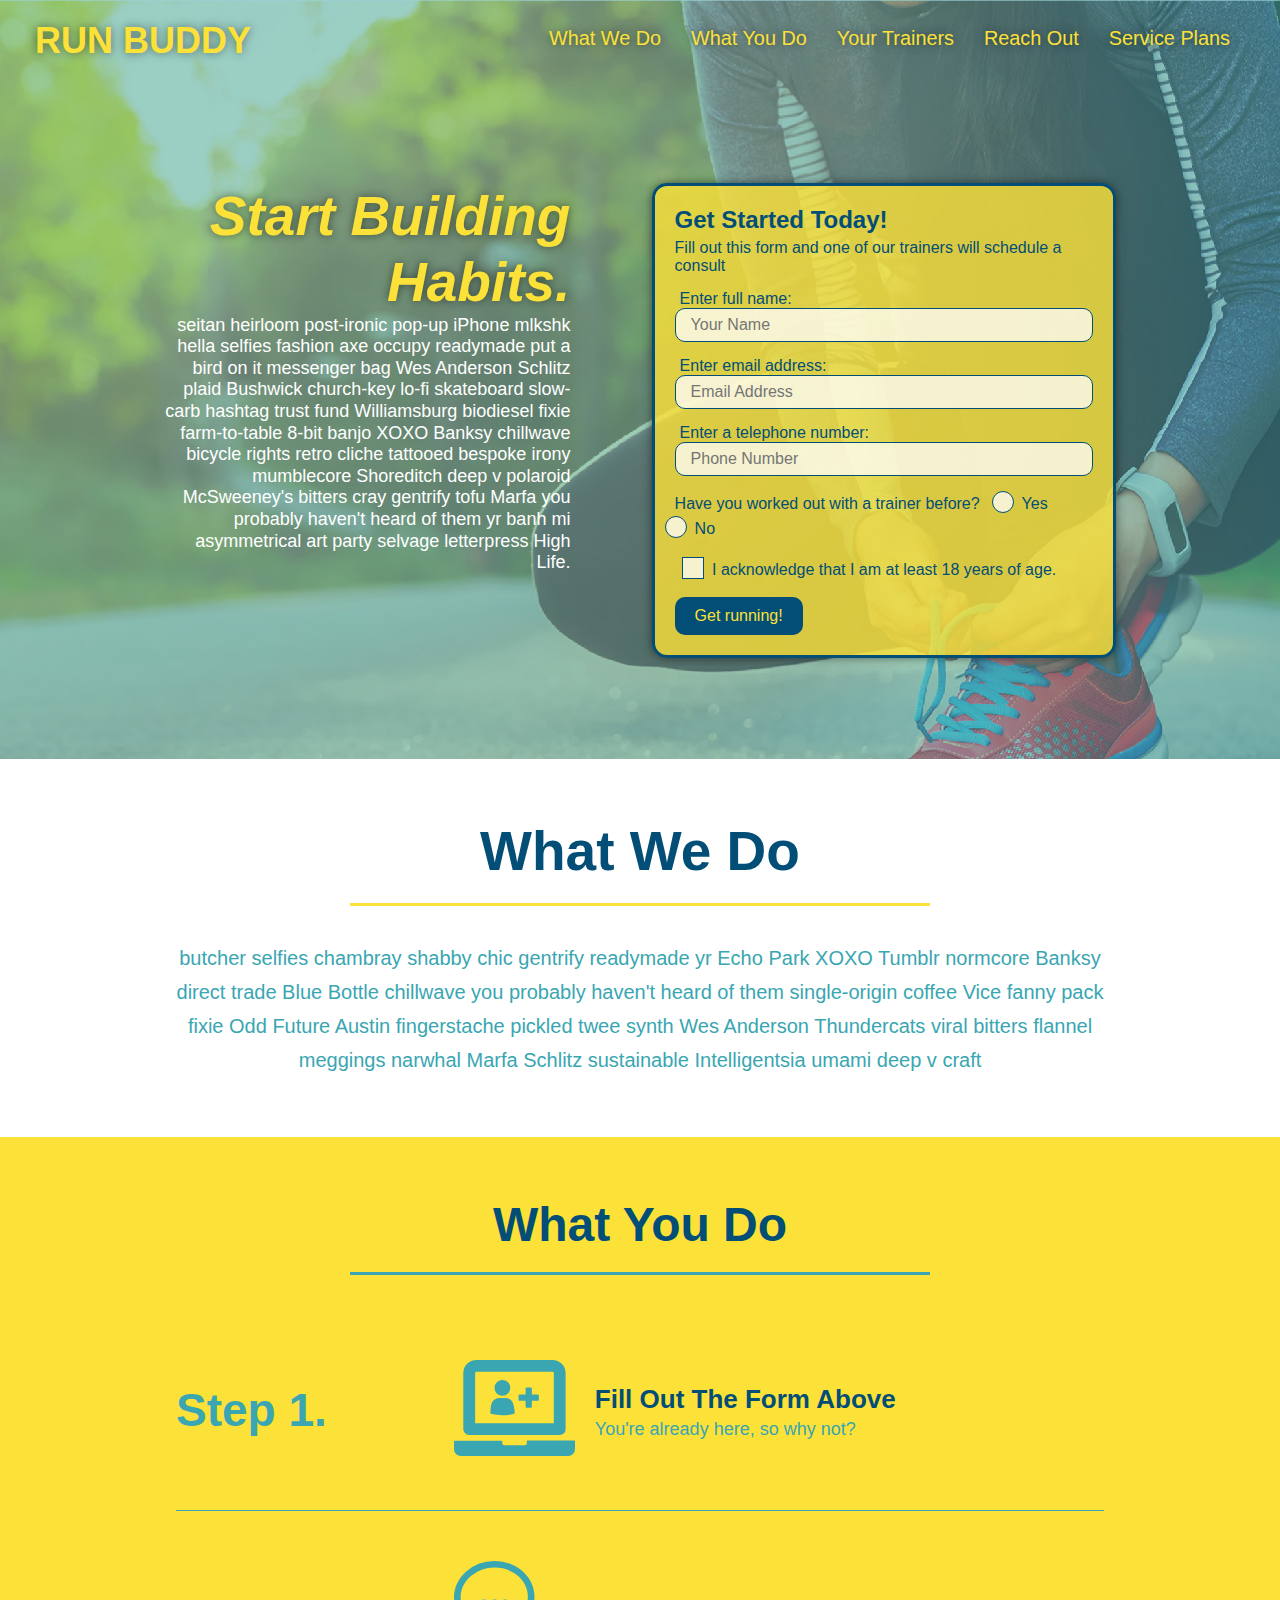
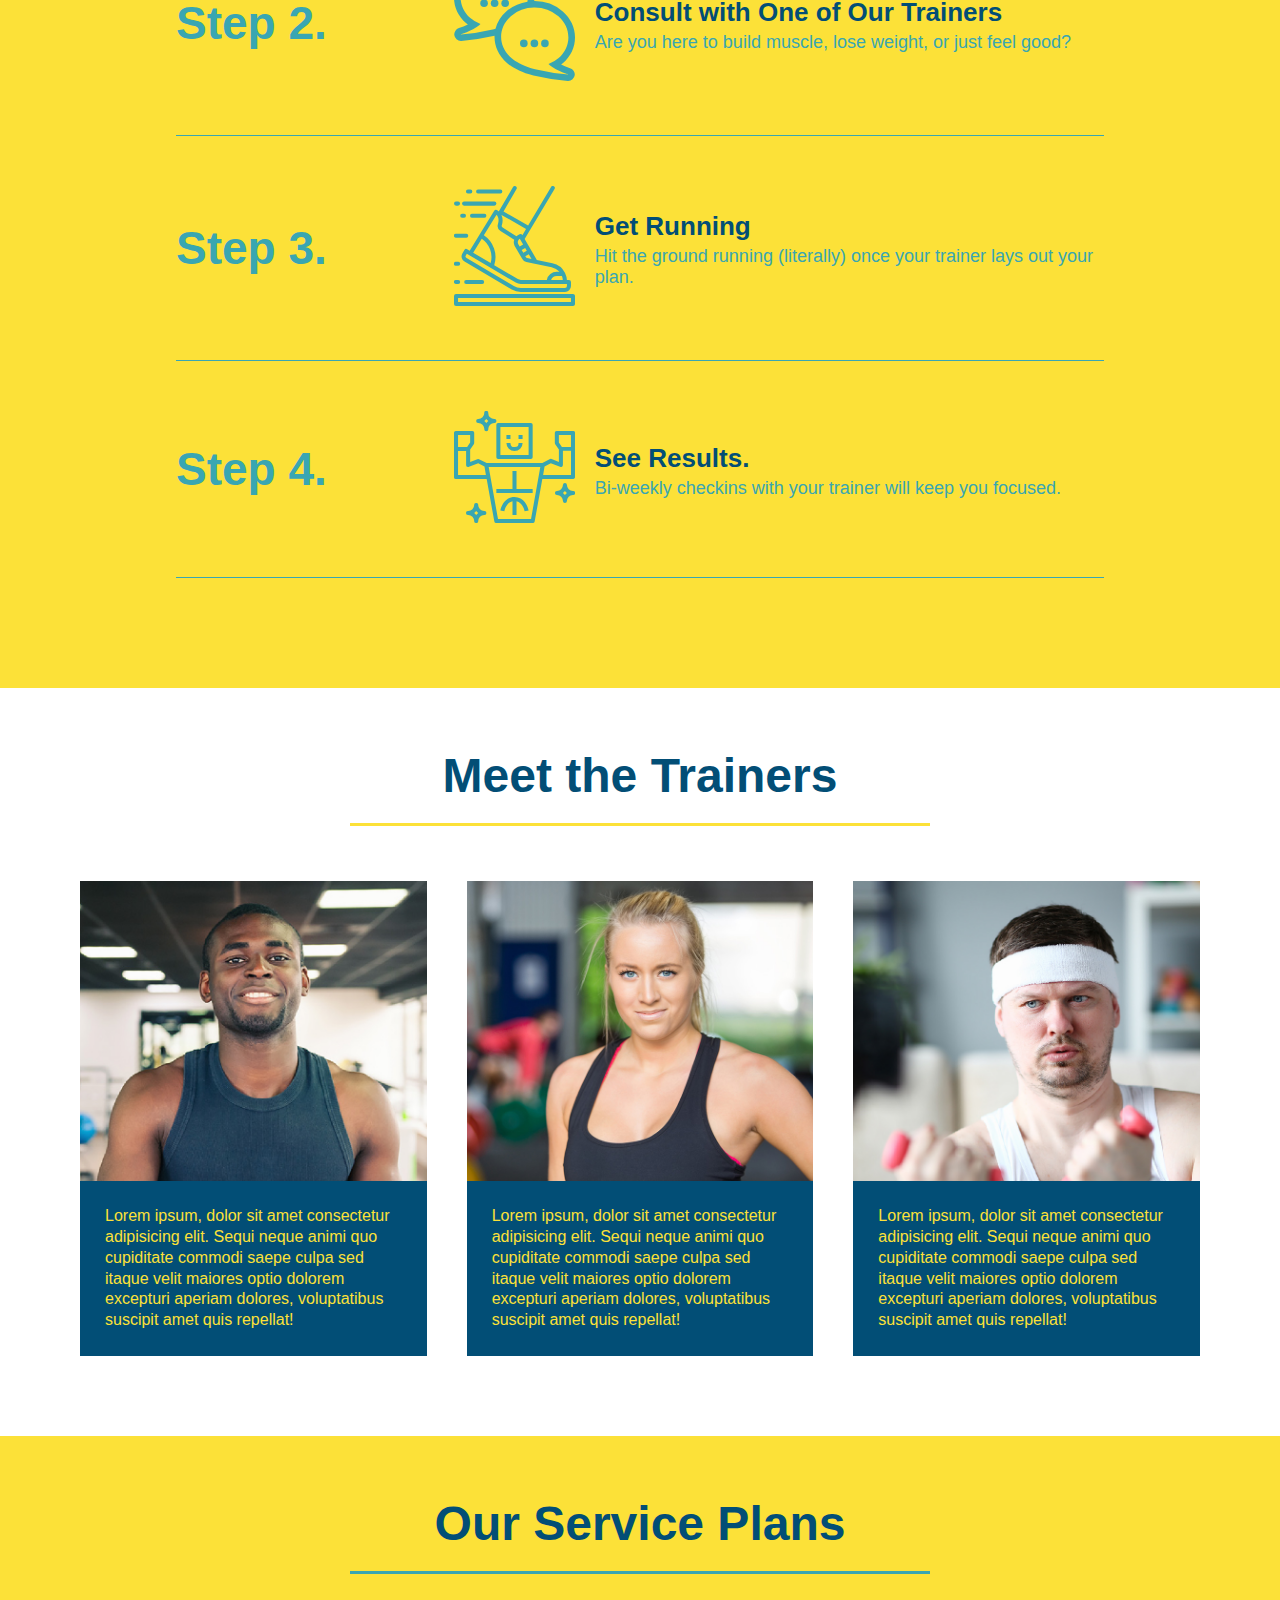
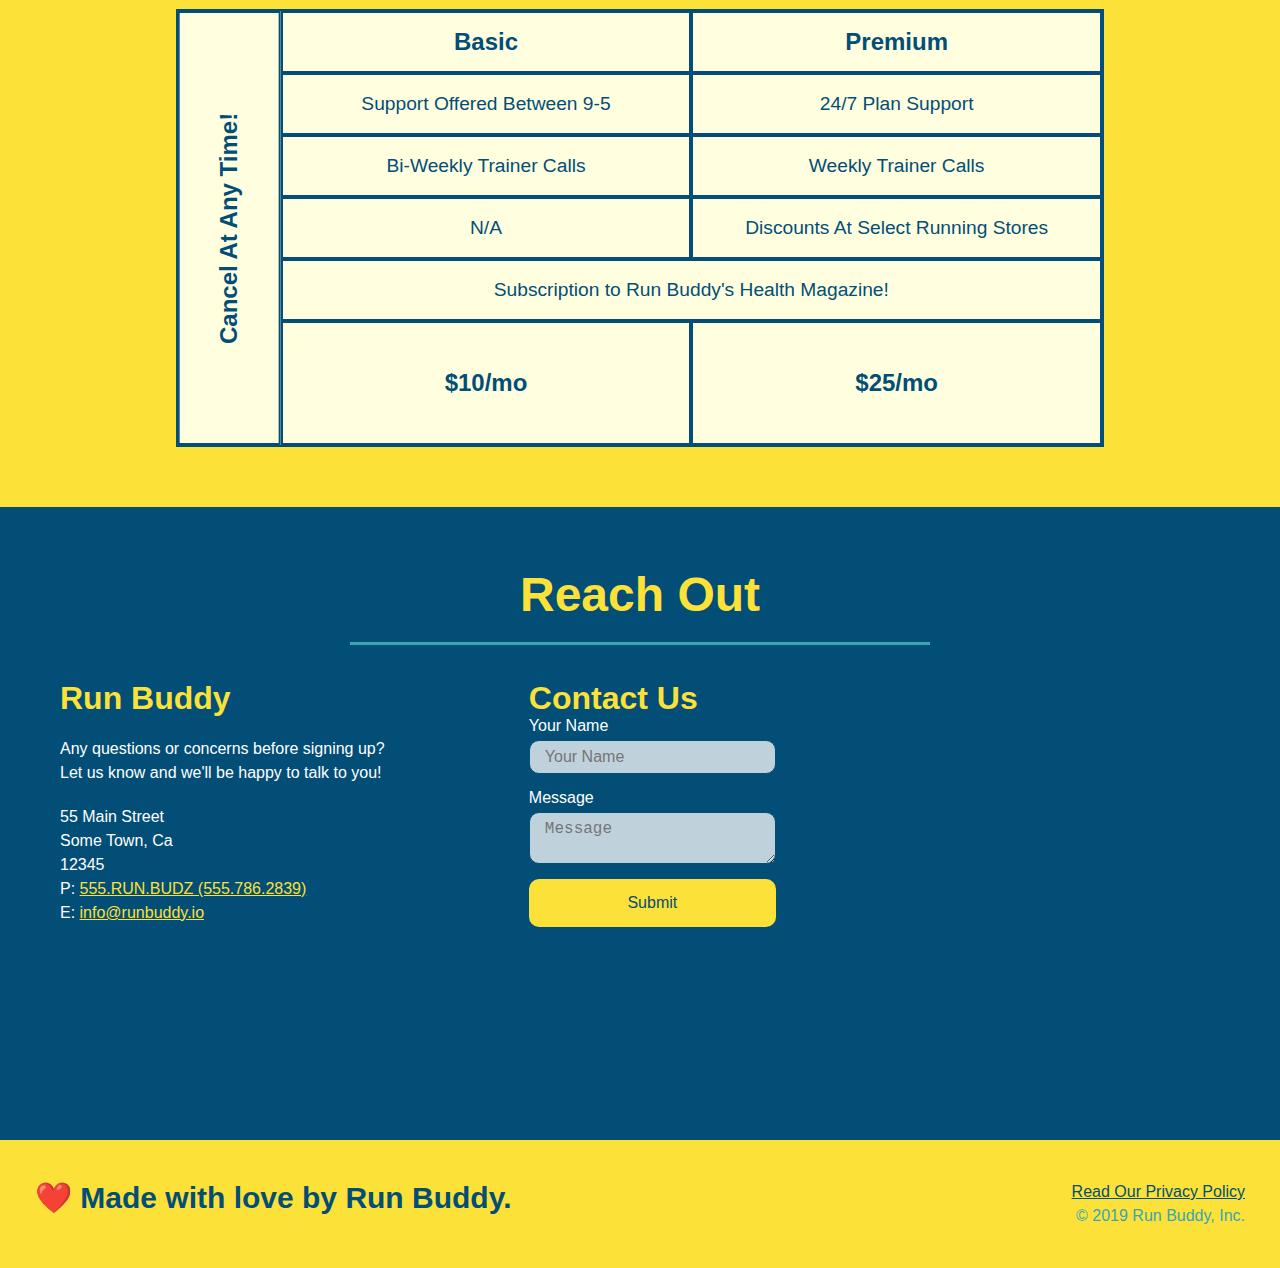
==== commit b352be9a: "animation" ====
--- a/index.html
+++ b/index.html
@@ -90,7 +90,7 @@
                     <h2 class="section-title primary-border"> What We Do </h2>
                     </div>
 
-                    <div class="flex-row"> 
+                    <div class="flex-row">
                     <p> 
                         butcher selfies chambray shabby chic gentrify readymade yr Echo Park XOXO Tumblr normcore Banksy direct trade Blue Bottle chillwave you probably haven't heard of them single-origin coffee Vice fanny pack fixie Odd Future Austin fingerstache pickled twee synth Wes Anderson Thundercats viral bitters flannel meggings narwhal Marfa Schlitz sustainable Intelligentsia umami deep v craft
                     </p>
@@ -162,22 +162,13 @@
                     <div class="trainers">
 
                     <article class="trainer">
-                        <img src="./assets/images/trainer-1.jpg" alt="Arron Stephens in his workout clothes, ready to pump iron" />
+                        <div class="trainer-img trainer-1">
+                            <div>       
+                                <h3> Arron Stephens </h3>
+                                <h4> Speed / Strength </h4>
+                            </div>
+                        </div>
                         <div class="trainer-bio">
-                            <h3> Arron Stephens </h3>
-                                <h4> Speed / Strength </h4>
-                                    <p>
-                                        Lorem ipsum, dolor sit amet consectetur adipisicing elit. Sequi neque animi quo cupiditate commodi saepe culpa sed
-                                        itaque velit maiores optio dolorem excepturi aperiam dolores, voluptatibus suscipit amet quis repellat! 
-                                    </p>
-                        </div>
-                    </article>
-
-                    <article class="trainer">
-                        <img src="./assets/images/trainer-2.jpg" alt="Joanna Gill cooling off after a workout" />
-                        <div class="trainer-bio">
-                            <h3> Joanna Gill </h3>
-                            <h4> Endurance </h4>
                             <p>
                                 Lorem ipsum, dolor sit amet consectetur adipisicing elit. Sequi neque animi quo cupiditate commodi saepe culpa sed
                                 itaque velit maiores optio dolorem excepturi aperiam dolores, voluptatibus suscipit amet quis repellat! 
@@ -186,17 +177,34 @@
                     </article>
 
                     <article class="trainer">
-                        <img src="./assets/images/trainer-3.jpg" alt="Harry Smith wearing a headband and lifting comically small pink weights" />
+                        <div class="trainer-img trainer-2">
+                            <div>
+                                <h3> Joanna Gill </h3>
+                                <h4> Endurance </h4>
+                            </div>
+                        </div>
                         <div class="trainer-bio">
-                            <h3> Harry "the Headband" Smith </h3>
-                            <h4> Strength </h4>
                             <p>
                                 Lorem ipsum, dolor sit amet consectetur adipisicing elit. Sequi neque animi quo cupiditate commodi saepe culpa sed
                                 itaque velit maiores optio dolorem excepturi aperiam dolores, voluptatibus suscipit amet quis repellat! 
                             </p>
                         </div>
                     </article>
-                    </div>  
+
+                    <article class="trainer">
+                        <div class="trainer-img trainer-3">
+                            <div> 
+                                <h3> Harry "the Headband" Smith </h3>
+                                <h4> Strength </h4>
+                            </div>
+                        </div>
+                        <div class="trainer-bio">
+                            <p>
+                                Lorem ipsum, dolor sit amet consectetur adipisicing elit. Sequi neque animi quo cupiditate commodi saepe culpa sed
+                                itaque velit maiores optio dolorem excepturi aperiam dolores, voluptatibus suscipit amet quis repellat! 
+                            </p>
+                        </div>
+                    </article>
                 </section>
     
                 <!-- Service Plans -->
--- a/assets/css/style.css
+++ b/assets/css/style.css
@@ -29,6 +29,7 @@
     background-position: 80%;
     z-index: 9999;
 }
+
 header h1 {
     font-weight: bold;
     font-size: 36px;
@@ -300,30 +301,79 @@
     color: var(--primary-color);
     flex: 1;
 }
-.trainer img {
-    width: 100%;
-}
+
+.trainer:hover .trainer-img::after {
+    opacity: 1;
+    background-image: linear-gradient(rgba(252,225,56,0.3), rgba(2,78,118,0.3));
+}
+
+.trainer-img {
+    width: 100%;
+    min-height: 300px;
+    background-size: cover;
+    display: flex;
+    padding: 15px;
+    align-items: flex-end;
+    position: relative;
+    overflow: hidden;
+}
+
+/* New Trainer Aesthetics */
+.trainer:hover .trainer-img h3, .trainer:hover .trainer-img h4 {
+    top: 0px;
+}
+
+.trainer-1 {
+    background-image: url("../images/trainer-1.jpg");
+}
+
+.trainer-2 {
+    background-image: url("../images/trainer-2.jpg");
+}
+
+.trainer-3 {
+    background-image: url("../images/trainer-3.jpg");
+}
+
 .trainer-bio {
     padding: 25px;
     line-height: 1.3;
 }
-.text-left {
-    text-align: left;
-}
-.text-right {
-    text-align: right;
-}
-.trainer-bio h3 {
-    font-size: 28px;
-}
-.trainer-bio h4 {
+
+.trainer-img h3 {
+    position: relative;
+    top: 200px;
+    z-index: 9000;
+    font-size: 30px;
+    margin-bottom: 5px;
+    transition: 0.6s;
+}
+
+.trainer-img h4 {
+    position: relative;
+    top: 200px;
+    z-index: 999;
     font-weight: lighter;
-    font-size: 22px;
+    font-size: 24px;
     margin-bottom: 15px;
-}
-.trainer-bio p {
+    transition: 0.6s;
+}
+
+.trainer-img p {
     font-size: 17px;
 }
+
+.trainer-img::after {
+    content: "";
+    height: 100%;
+    width: 100%;
+    background: linear-gradien(rgba(252, 225, 56, 0.3), #024e76);
+    position: absolute;
+    top: 0;
+    left: 0;
+    opacity: 1;
+}
+
 .contact {
     background-color: var(--secondary-color);
 }
